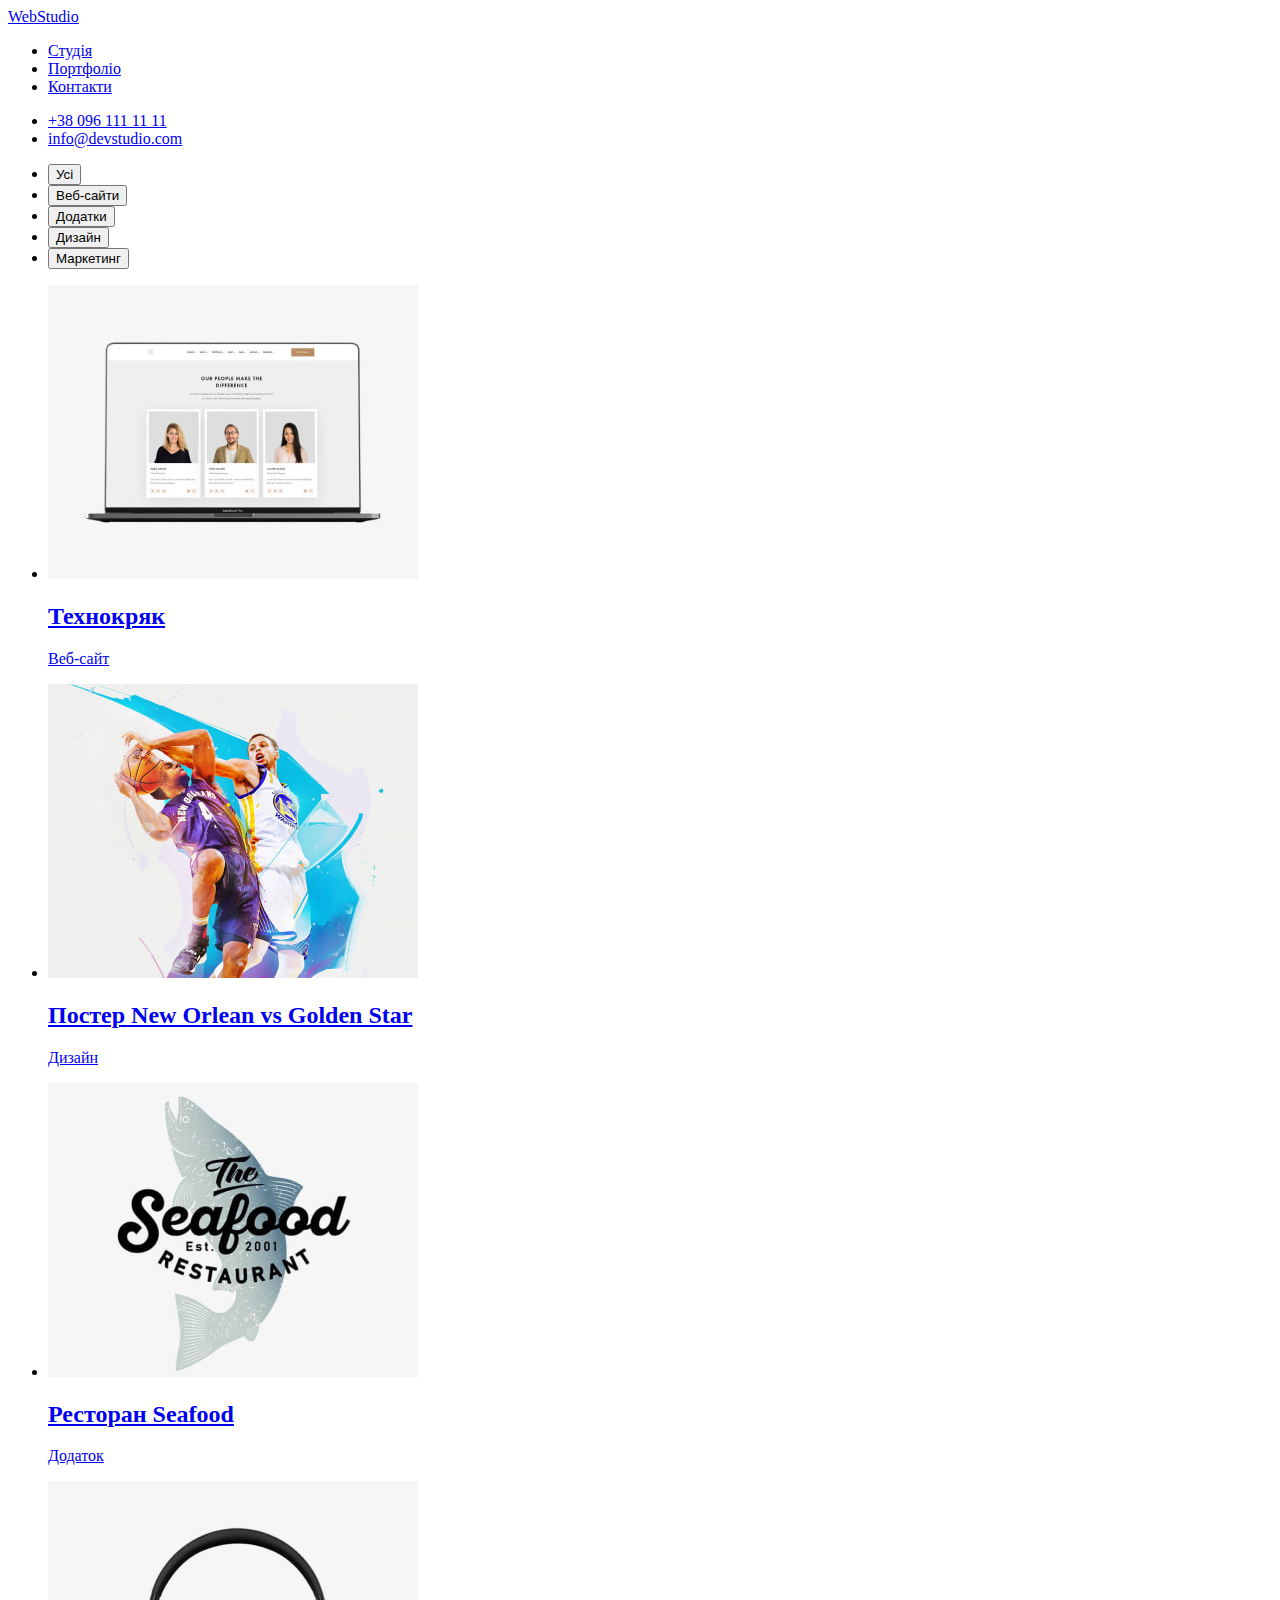
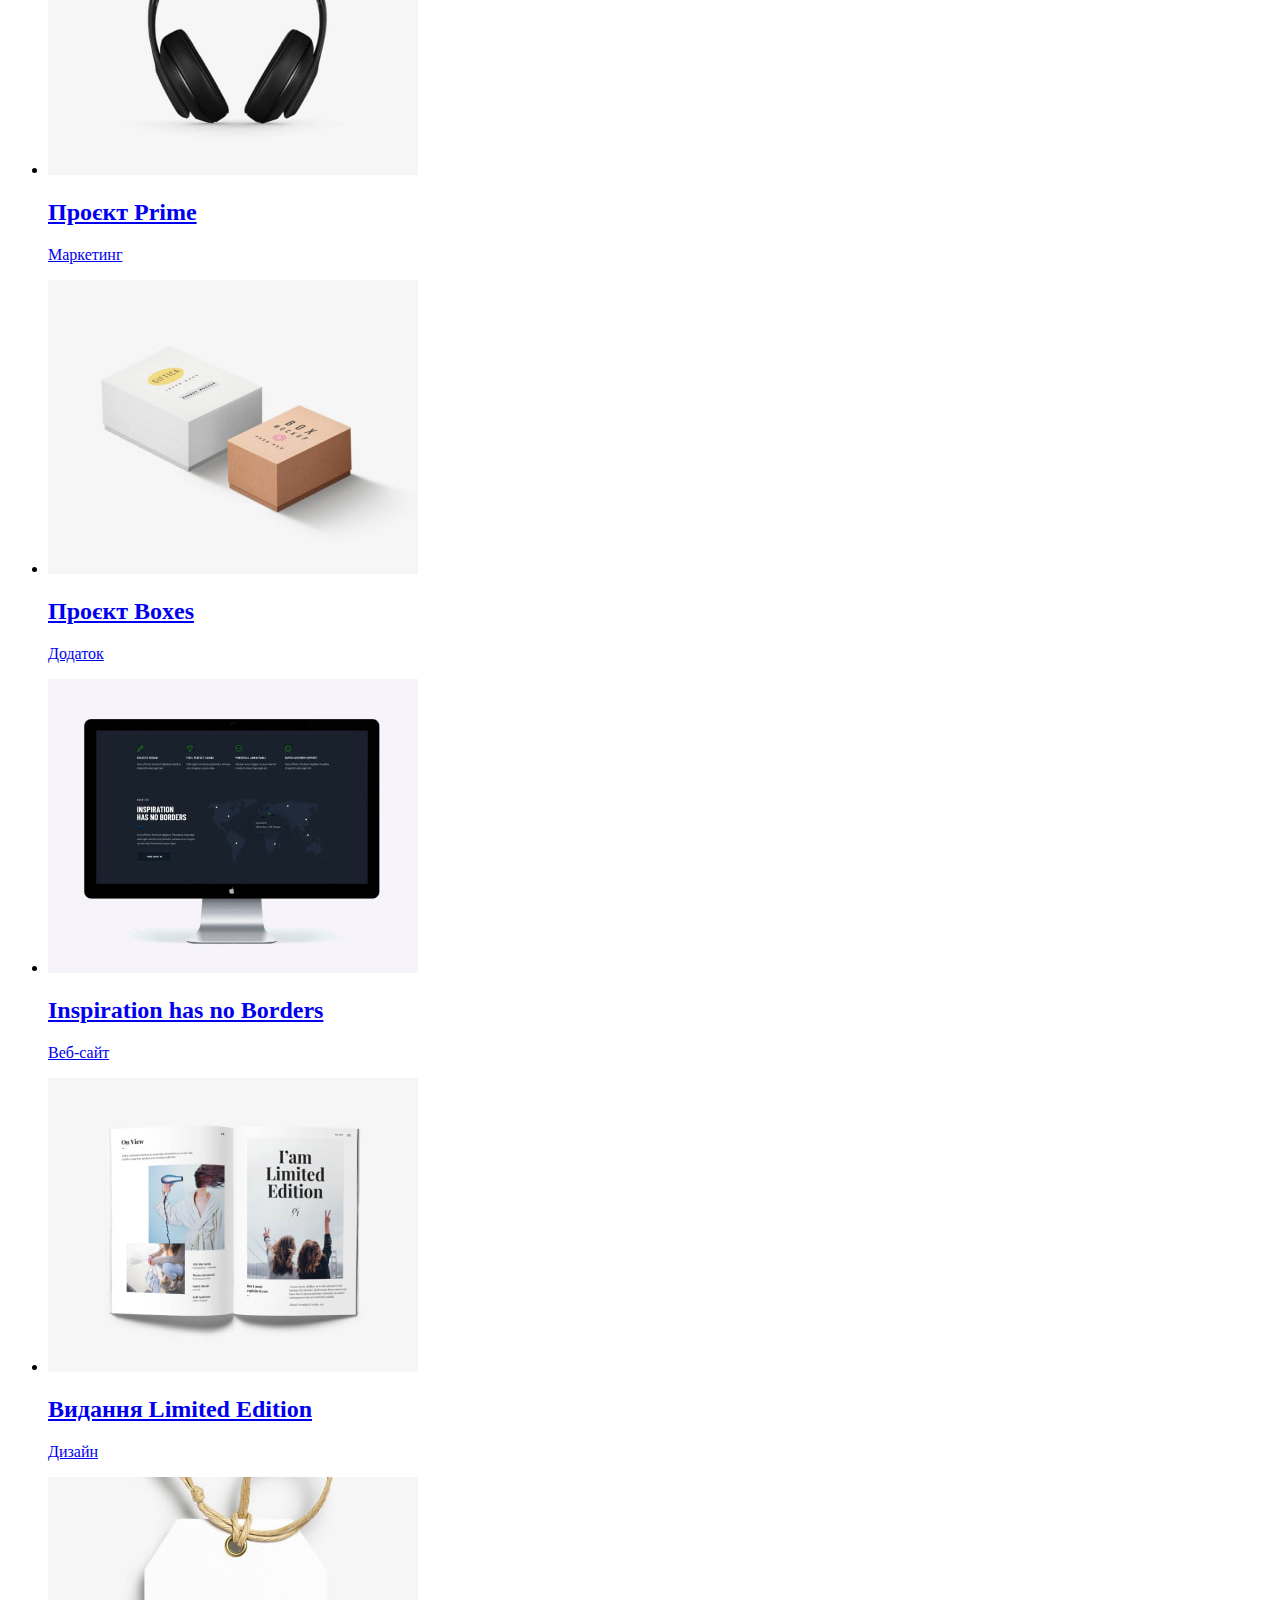
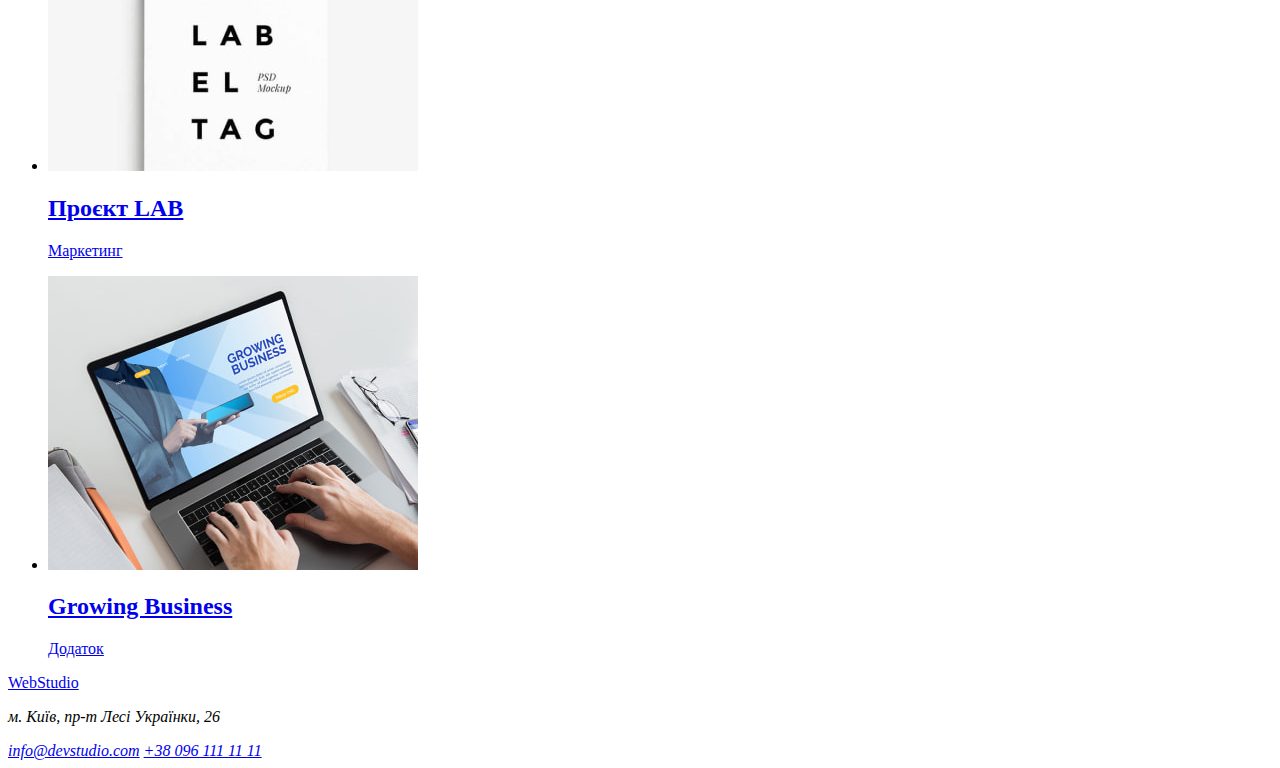
==== portfolio.html @ 76a66b95 "hw-02 update" ====
<!DOCTYPE html>
<html lang="uk">
  <head>
    <meta charset="UTF-8" />
    <meta name="viewport" content="width=device-width, initial-scale=1.0" />
    <title>portfolio</title>
  </head>
  <body>
    <header class="header">
      <a href="./index.html">WebStudio</a>
      <nav class="navigation">
        <ul class="list">
          <li class="item">
            <a class="link" href="./index.html">Студія</a>
          </li>
          <li class="item">
            <a class="link current" href="#">Портфоліо</a>
          </li>
          <li class="item">
            <a class="link" href="#">Контакти</a>
          </li>
        </ul>
      </nav>
      <ul class="list">
        <li class="item">
          <a href="tel:380961111111">+38 096 111 11 11</a>
        </li>
        <li class="item">
          <a href="mailto:info@devstudio.com">info@devstudio.com</a>
        </li>
      </ul>
    </header>
    <main>
      <section class="filters">
        <ul class="filters">
          <li class="filter-btn">
            <button type="button">Усі</button>
          </li>
          <li class="filter-btn">
            <button type="button">Веб-сайти</button>
          </li>
          <li class="filter-btn">
            <button type="button">Додатки</button>
          </li>
          <li class="filter-btn">
            <button type="button">Дизайн</button>
          </li>
          <li class="filter-btn">
            <button type="button">Маркетинг</button>
          </li>
        </ul>
      </section>
      <section class="project">
        <div class="project-gruop">
          <ul class="projects-gruop-list">
            <li class="project-gruop-item">
              <a href="#">
              <img
                src="./images/project-1.jpg"
                alt="project-1"
                width="370"
                height="294"
              />
              <h2 class="project-title">Технокряк</h2>
              <p class="project-descr">Веб-сайт</p>
            </a>
            </li>
            <li class="project-gruop-item">
              <a href="#">
              <img
                src="./images/project-2.jpg"
                alt="project-2"
                width="370"
                height="294"
              />
              <h2 class="project-title">Постер New Orlean vs Golden Star</h2>
              <p class="project-descr">Дизайн</p>
              </a>
            </li>
            <li class="project-gruop-item">
              <a href="#">
              <img
                src="./images/project-3.jpg"
                alt="project-3"
                width="370"
                height="294"
              />
              <h2 class="project-title">Ресторан Seafood</h2>
              <p class="project-descr">Додаток</p>
              </a>
            </li>
            <li class="project-gruop-item">
              <a href="#">
              <img
                src="./images/project-4.jpg"
                alt="project-4"
                width="370"
                height="294"
              />
              <h2 class="project-title">Проєкт Prime</h2>
              <p class="project-descr">Маркетинг</p>
              </a>
            </li>
            <li class="project-gruop-item">
              <a href="#">
              <img
                src="./images/project-5.jpg"
                alt="project-5"
                width="370"
                height="294"
              />
              <h2 class="project-title">Проєкт Boxes</h2>
              <p class="project-descr">Додаток</p>
              </a>
            </li>
            <li class="project-gruop-item">
              <a href="#">
              <img
                src="./images/project-6.jpg"
                alt="project-6"
                width="370"
                height="294"
              />
              <h2 class="project-title">Inspiration has no Borders</h2>
              <p class="project-descr">Веб-сайт</p>
              </a>
            </li>
            <li class="project-gruop-item">
              <a href="#">
              <img
                src="./images/project-7.jpg"
                alt="project-7"
                width="370"
                height="294"
              />
              <h2 class="project-title">Видання Limited Edition</h2>
              <p class="project-descr">Дизайн</p>
              </a>
            </li>
            <li class="project-gruop-item">
              <a href="#">
              <img
                src="./images/project-8.jpg"
                alt="project-8"
                width="370"
                height="294"
              />
              <h2 class="project-title">Проєкт LAB</h2>
              <p class="project-descr">Маркетинг</p>
            </a>
            </li>
            <li class="project-gruop-item">
              <a href="#">
              <img
                src="./images/project-9.jpg"
                alt="project-9"
                width="370"
                height="294"
              />
              <h2 class="project-title">Growing Business</h2>
              <p class="project-descr">Додаток</p>
            </a>
            </li>
          </ul>
        </div>
      </section>
    </main>
    <footer class="footer">
      <a href="./index.html">WebStudio</a>
      <address>
        <p>м. Київ, пр-т Лесі Українки, 26</p>
        <a href="mailto:info@devstudio.com">info@devstudio.com</a>
        <a href="tel:380961111111">+38 096 111 11 11</a>
      </address>
    </footer>
  </body>
</html>
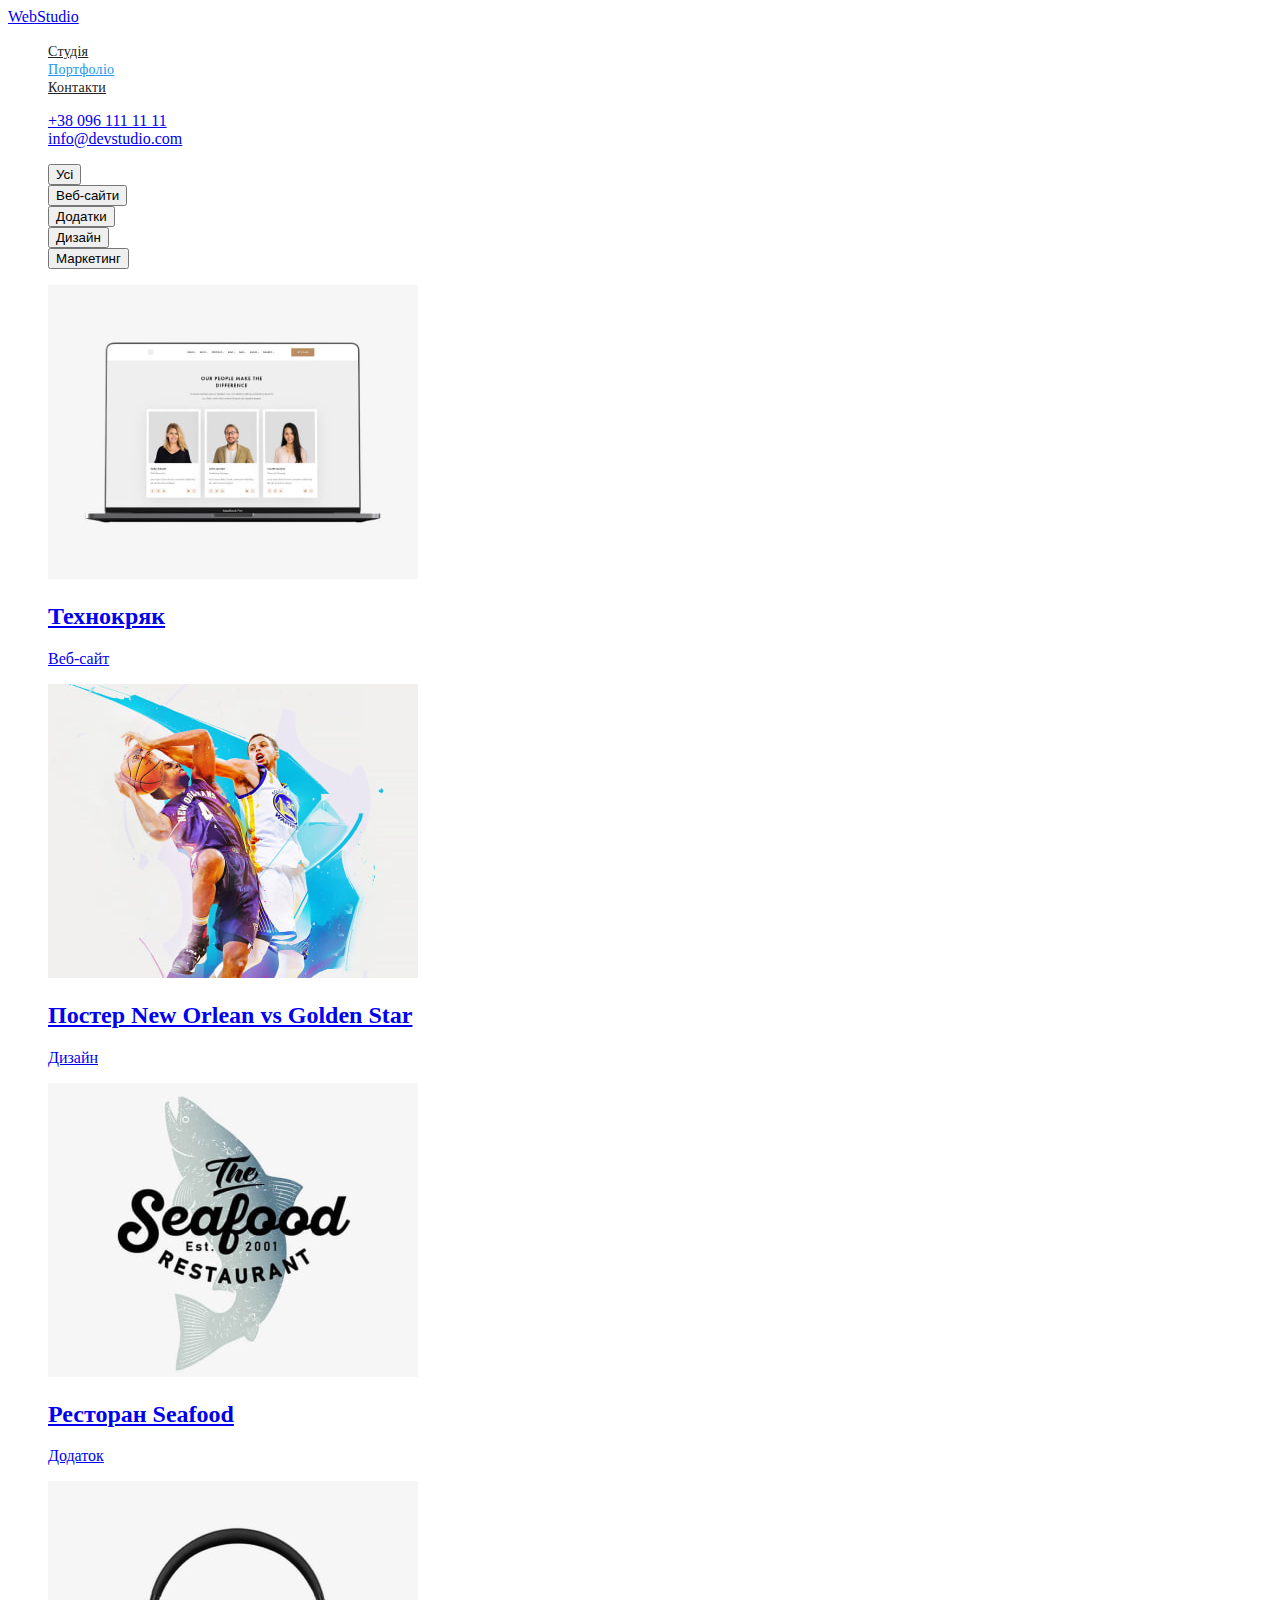
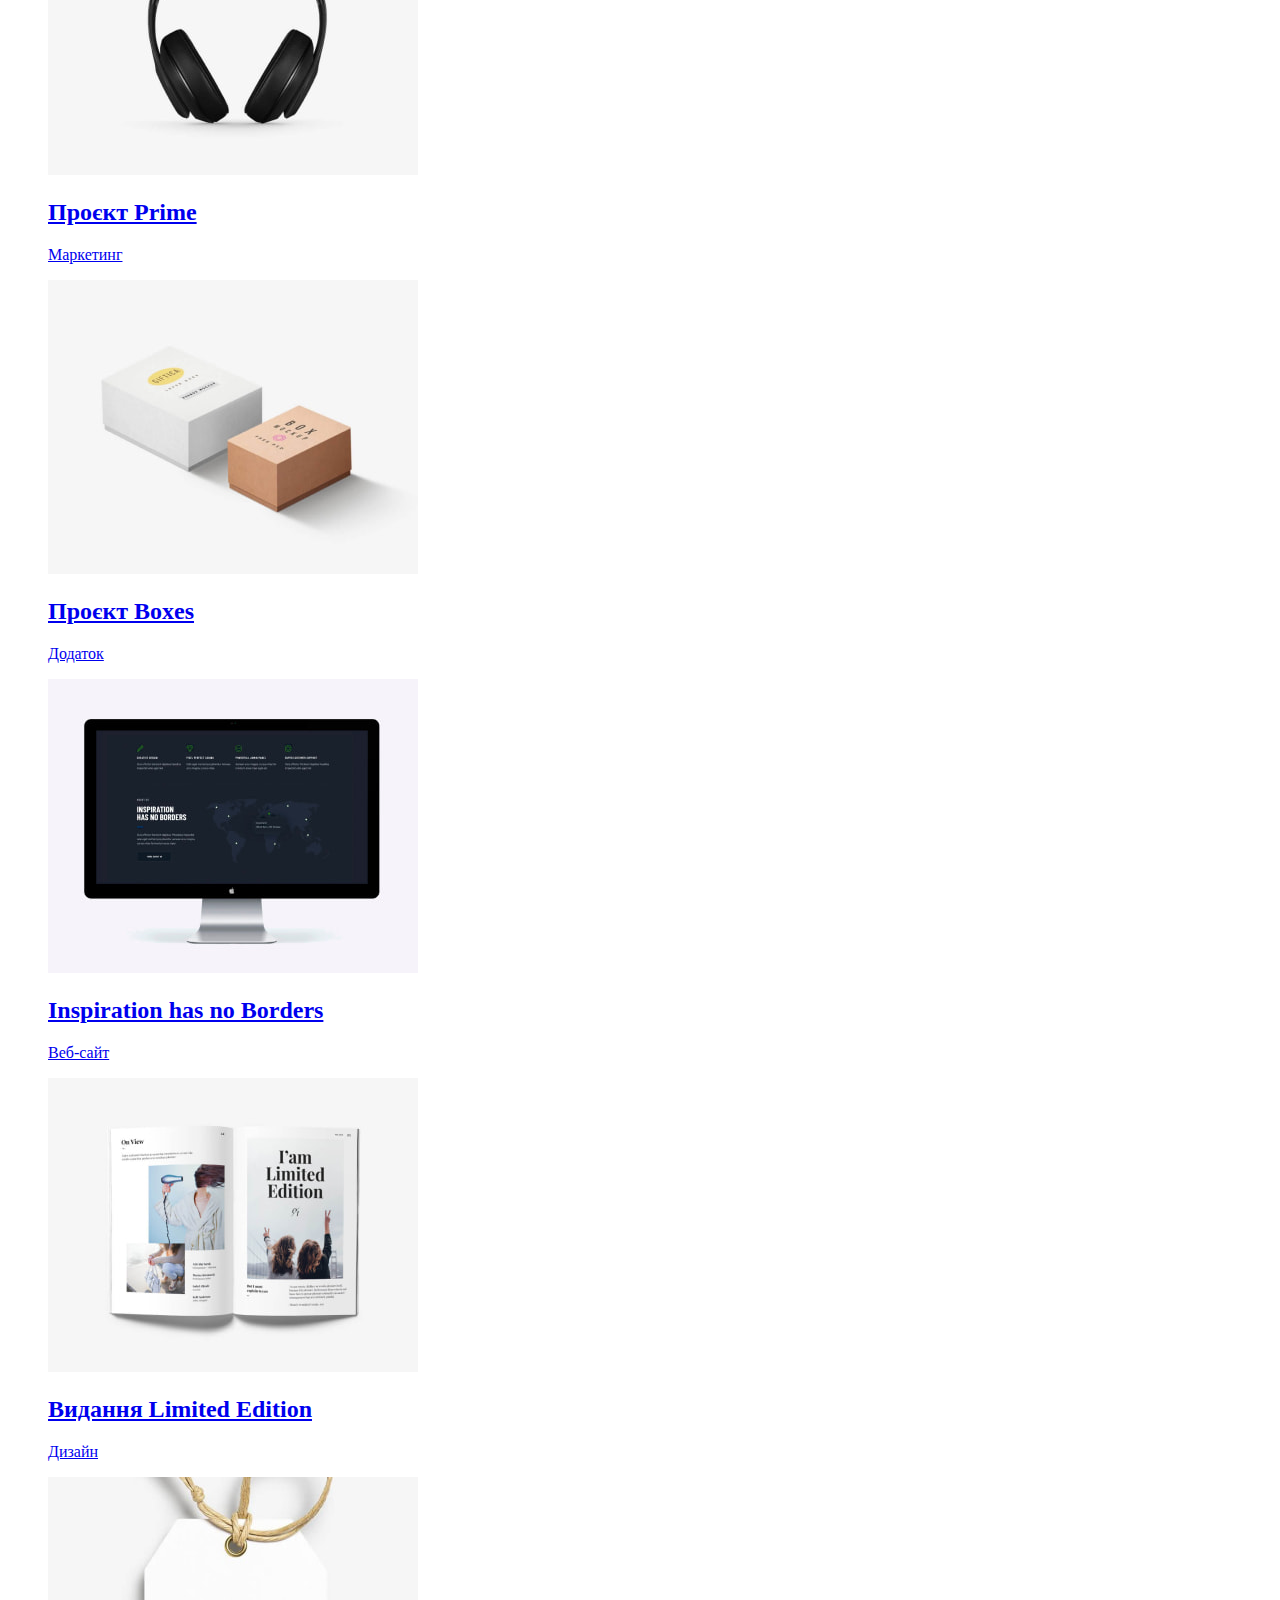
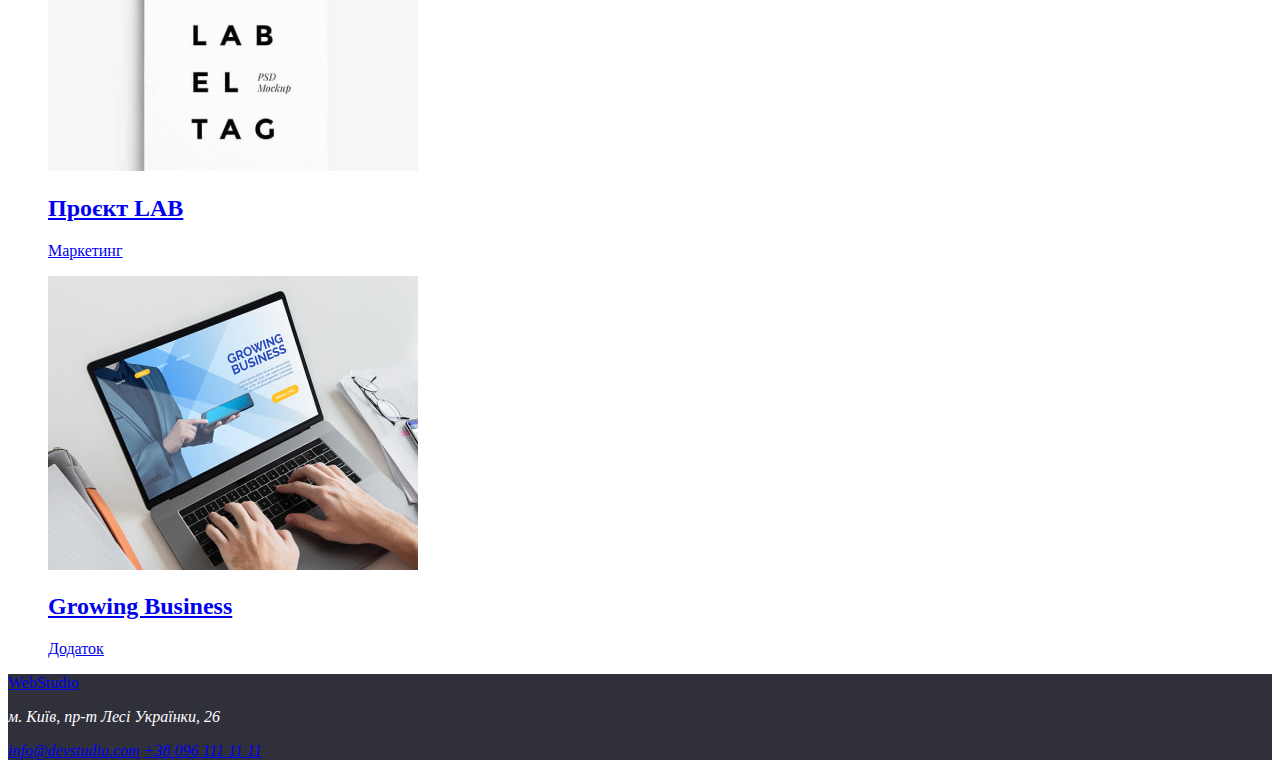
==== commit 6080cbd4: "hw-02 update" ====
--- a/portfolio.html
+++ b/portfolio.html
@@ -4,6 +4,11 @@
     <meta charset="UTF-8" />
     <meta name="viewport" content="width=device-width, initial-scale=1.0" />
     <title>portfolio</title>
+    <link
+      href="https://fonts.googleapis.com/css2?family=Raleway:wght@700&family=Roboto:wght@400;500;700;900&display=swap"
+      rel="stylesheet"
+    />
+    <link rel="stylesheet" href="./css/styles.css" />
   </head>
   <body>
     <header class="header">
--- a/css/styles.css
+++ b/css/styles.css
@@ -0,0 +1,158 @@
+/*основной цвет фона #FFFFFF;*/
+/*вторичный цвет фона #F5F4FA;*/
+/*основной цвет текста #212121;*/
+/*вторичный цвет текста #757575;*/
+/*белый #FFFFFF;*/
+/*акцент #2196F3;*/
+
+/* index.html */
+:root{
+--primary-background-color: #FFFFFF;
+--secondary-background-color: #F5F4FA;
+--primary-text-color: #212121;
+--secondary-text-color: #757575;
+--accent-color:  #2196F3;
+--white-color: #FFFFFF;
+}
+
+.body{
+background-color: var(--primary-background-color);
+color: var(--primary-text-color);
+font-family: Roboto, sans-serif;
+}
+
+ul {
+list-style: none;
+}
+
+.logo{
+color: var(--accent-color);
+font-family: "Raleway", sans-serif;
+font-weight: 700;
+font-size: 26px;
+letter-spacing: 0.03em;
+}
+
+/* class-navigation */
+.navigation .link {
+color: var(--primary-text-color);
+font-weight: 500;
+font-size: 14px;
+letter-spacing: 0.02em;
+}
+
+
+.navigation .link:hover, 
+.navigation .link:focus{
+ color: var(--accent-color);
+}
+
+.navigation .link.current {
+ color: var(--accent-color);
+    }
+
+.contact {
+color: var(--secondary-text-color);
+font-weight: 500;
+font-size: 14px;
+letter-spacing: 0.02em;
+}
+.contact:hover, 
+.contact:focus {
+color: var(--accent-color);
+}
+
+
+/* section-hero */
+.hero {
+background: #2F303A;
+}
+.hero-title {
+color: var(--white-color);
+font-weight: 900;
+font-size: 44px;
+line-height: 1.3;
+letter-spacing: 0.06em;
+text-transform: uppercase;
+text-align: center;
+}
+
+/* section-feature */
+.feature-title {
+font-weight: 700;
+font-size: 14px;
+letter-spacing: 0.03em;
+text-transform: uppercase;
+color: var(--primary-text-color);
+}
+.feature-title-descr {
+font-size: 14px;
+line-height: 1.7;
+letter-spacing: 0.03em;
+color: var(--secondary-text-color);
+}
+
+/* section-direction */
+.direction-title {
+font-weight: 700;
+font-size: 36px;
+letter-spacing: 0.03em;
+text-align: center;
+color: var(--primary-text-color);
+}
+
+/* section-team */
+.team {
+background-color: var(--secondary-background-color);
+}
+.team-title {
+font-weight: 700;
+font-size: 36px;
+letter-spacing: 0.03em;
+text-align: center;
+color: var(--primary-text-color);
+} 
+.team-item-title {
+font-weight: 500;
+font-size: 16px;
+letter-spacing: 0.03em;
+color: var(--primary-text-color);    
+}
+.team-item-position {
+font-size: 16px;
+letter-spacing: 0.03em;
+color: var(--secondary-text-color);
+}
+
+/* section-footer */
+.footer {
+background-color: #2F303A;
+}
+.footer .logo {
+color: var(--white-color);
+}
+.footer p{
+color: var(--white-color);
+}
+.footer .contact{
+color: rgba(255, 255, 255, 0.60);
+}
+.footer .contact:hover, 
+.footer .contact:focus {
+color: var(--accent-color);
+}
+
+/* button */
+.btn {
+color: var(--white-color);
+font-weight: 700;
+font-size: 16px;
+line-height: 1.8;
+letter-spacing: 0.06em;
+text-align: center;
+background-color: var(--accent-color);
+}
+
+/* portfolio.html */
+
+
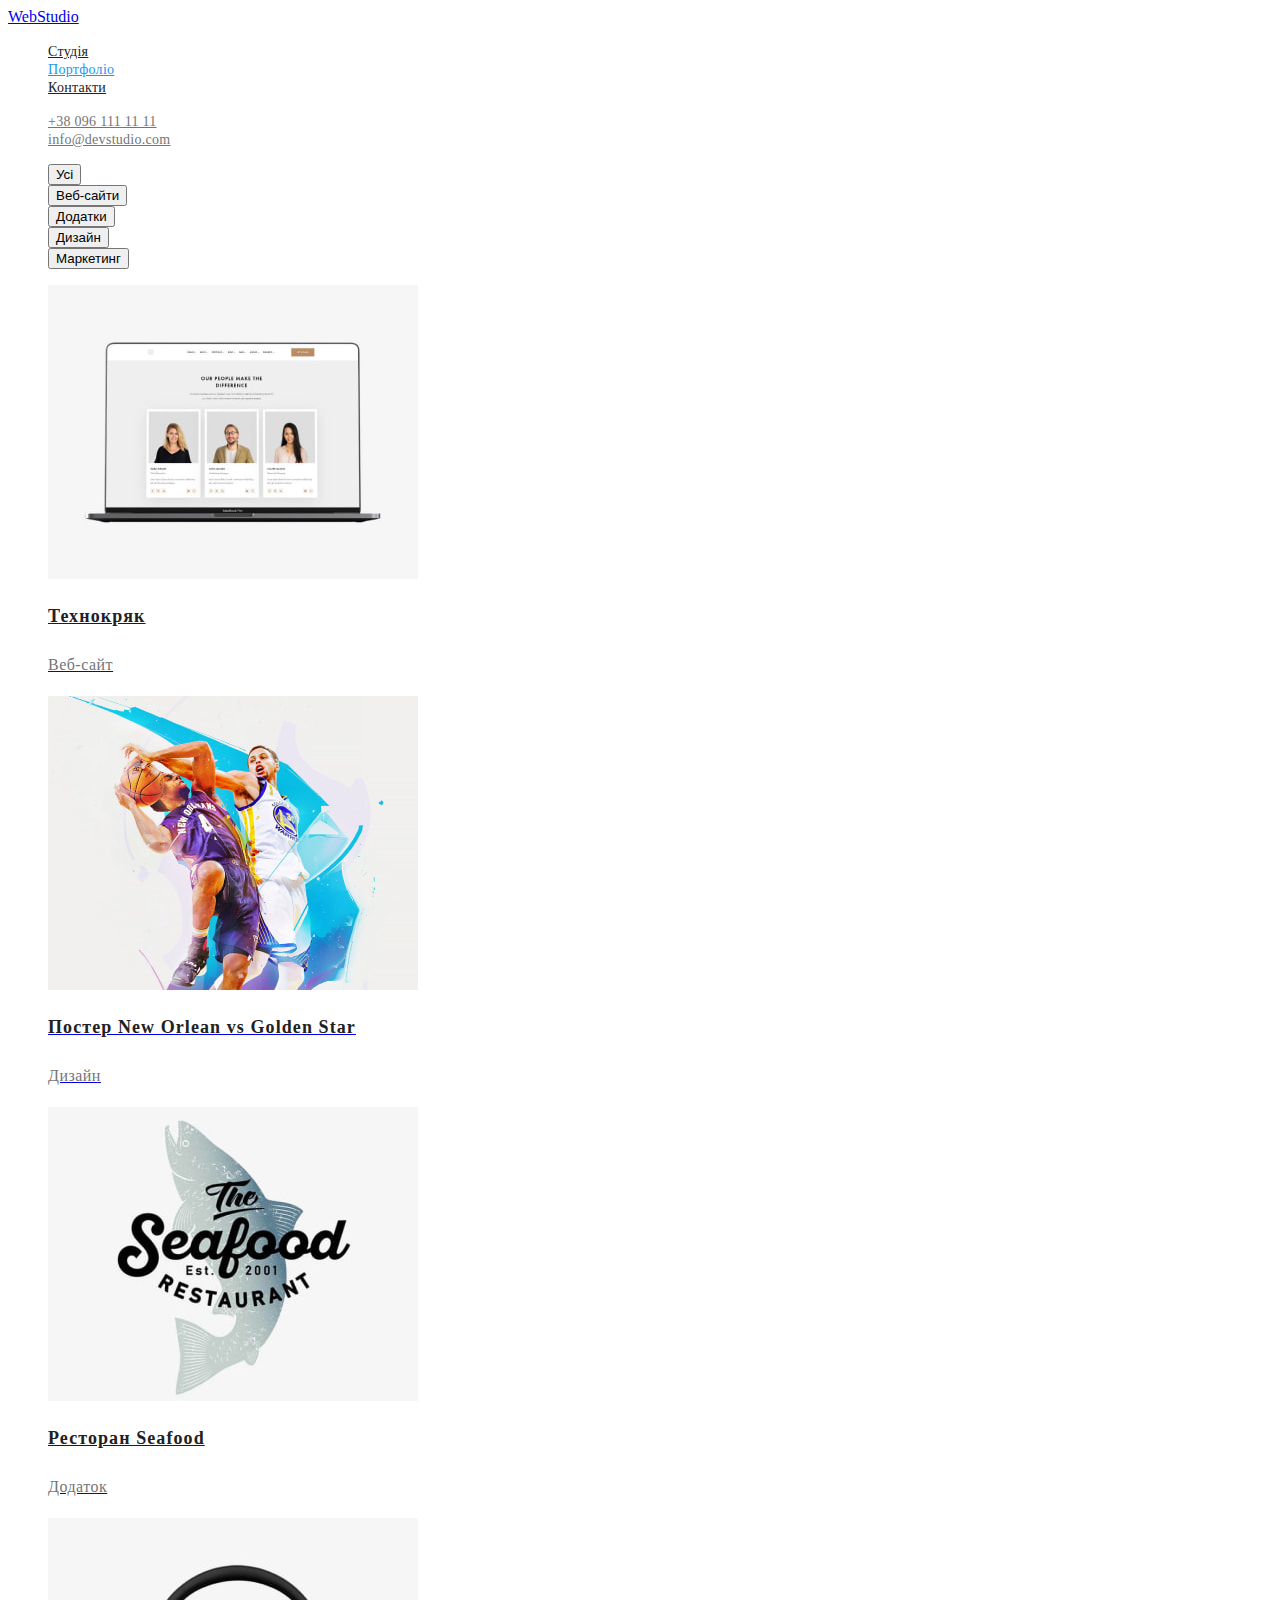
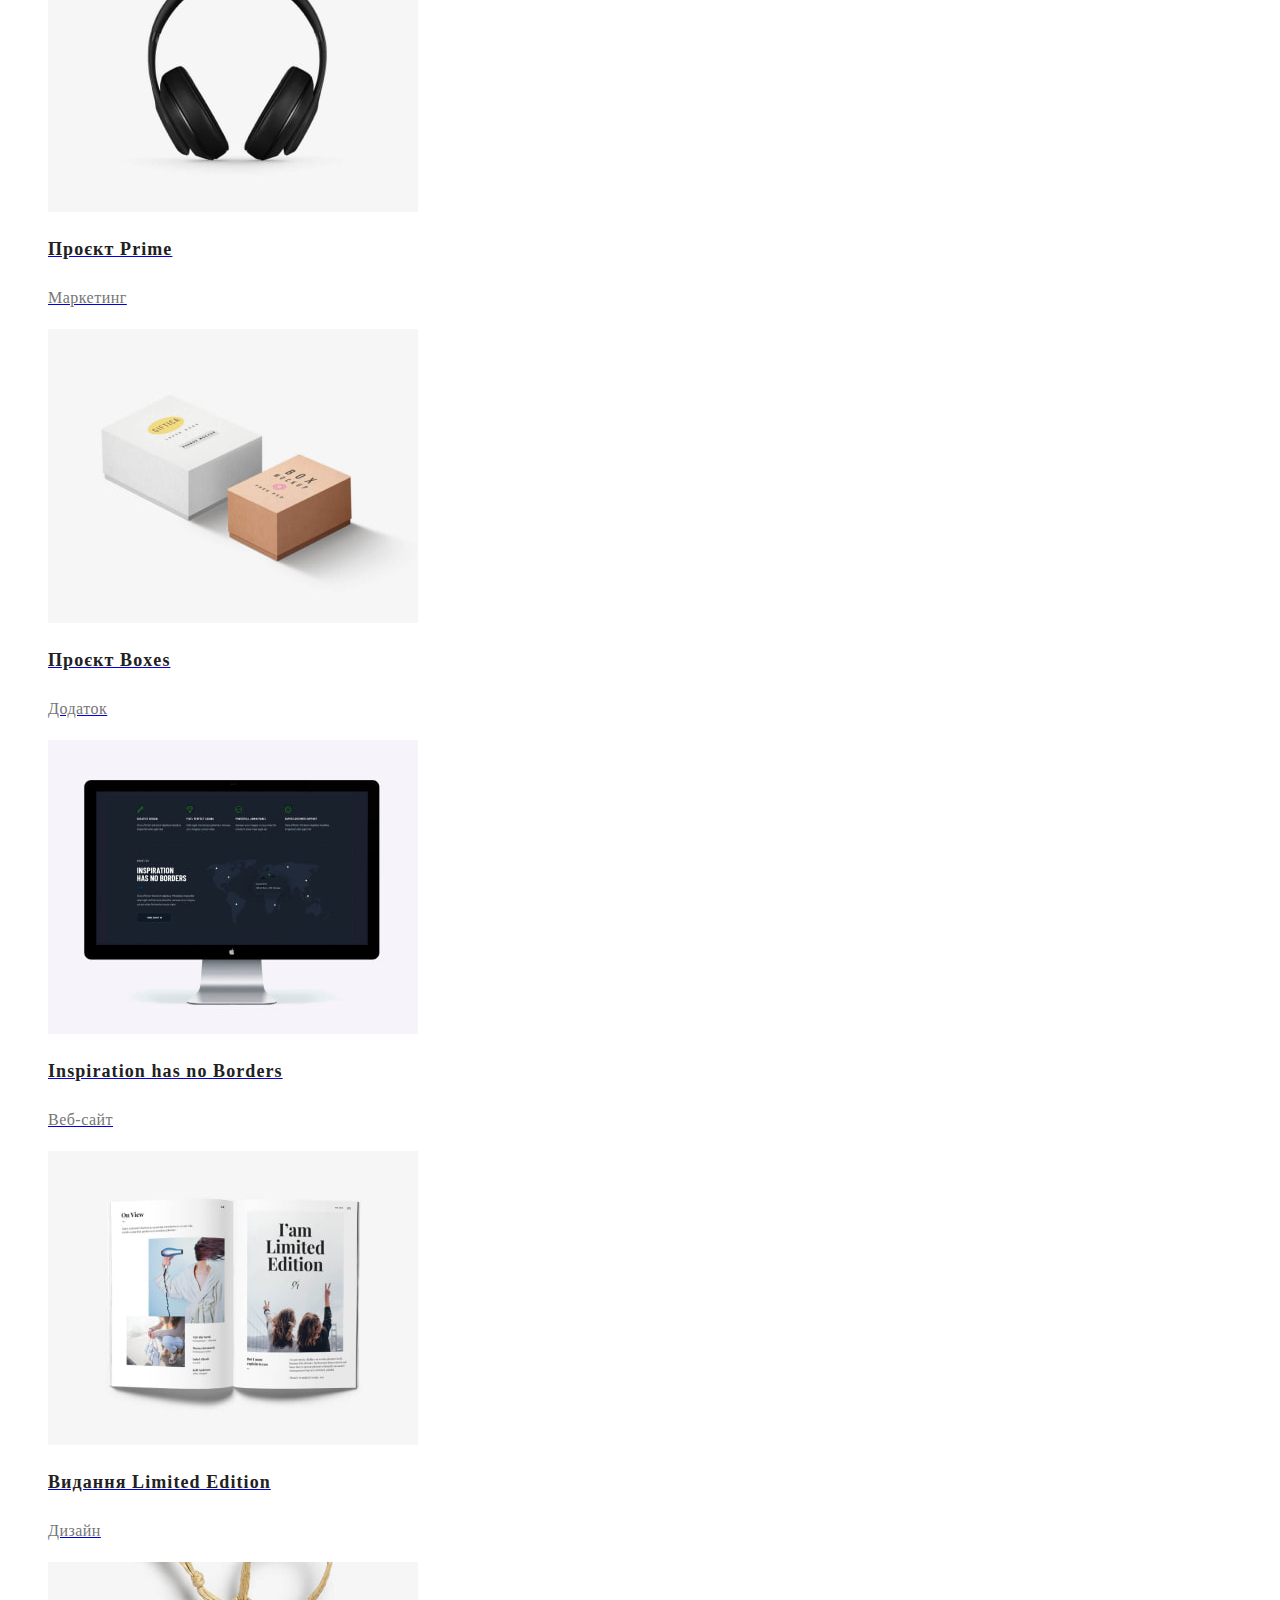
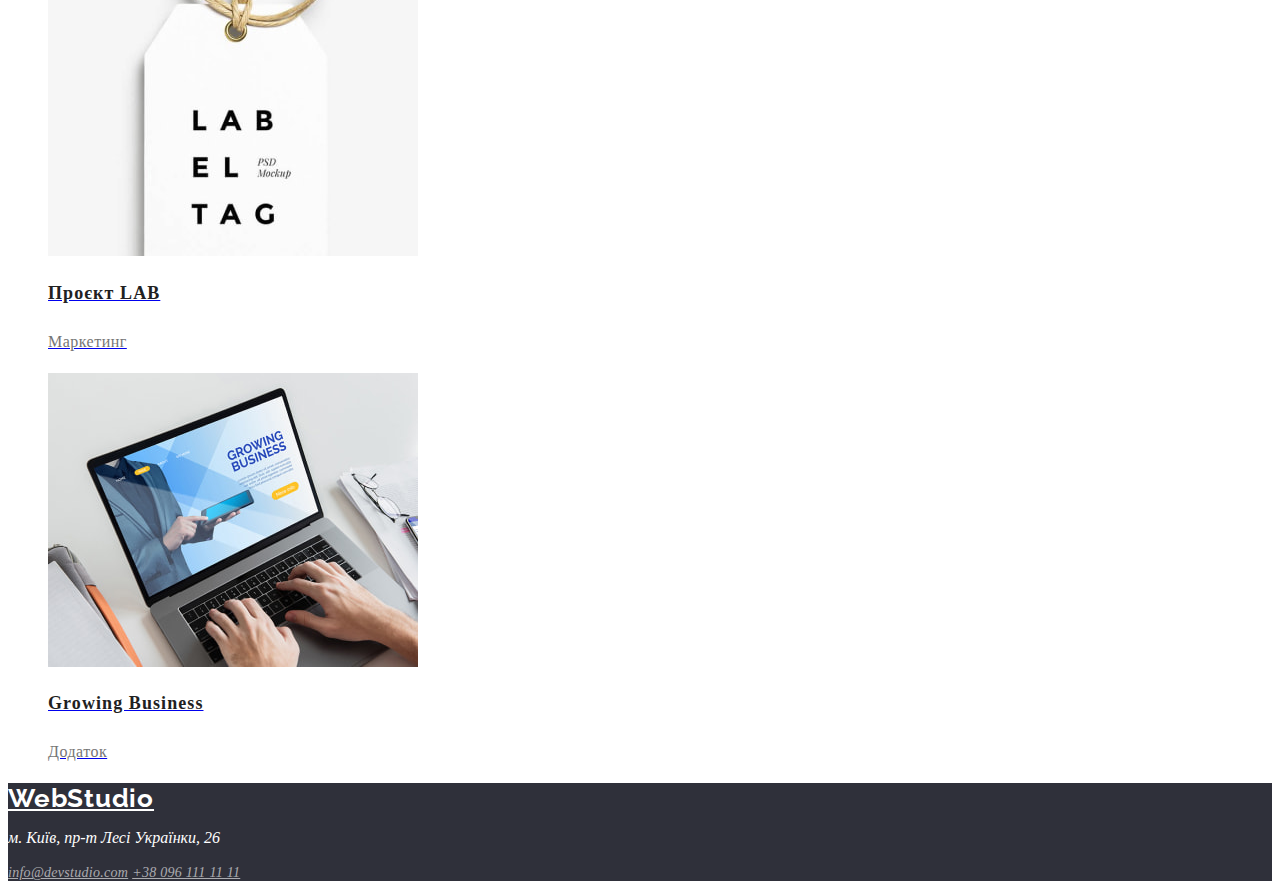
==== commit 15349f5b: "hw-02 update" ====
--- a/portfolio.html
+++ b/portfolio.html
@@ -12,14 +12,14 @@
   </head>
   <body>
     <header class="header">
-      <a href="./index.html">WebStudio</a>
+      <a href="./index.html" class="iogo">WebStudio</a>
       <nav class="navigation">
         <ul class="list">
           <li class="item">
             <a class="link" href="./index.html">Студія</a>
           </li>
           <li class="item">
-            <a class="link current" href="#">Портфоліо</a>
+            <a class="link current" href="./portfolio.html">Портфоліо</a>
           </li>
           <li class="item">
             <a class="link" href="#">Контакти</a>
@@ -28,10 +28,10 @@
       </nav>
       <ul class="list">
         <li class="item">
-          <a href="tel:380961111111">+38 096 111 11 11</a>
+          <a href="tel:380961111111" class="contact">+38 096 111 11 11</a>
         </li>
         <li class="item">
-          <a href="mailto:info@devstudio.com">info@devstudio.com</a>
+          <a href="mailto:info@devstudio.com" class="contact">info@devstudio.com</a>
         </li>
       </ul>
     </header>
@@ -39,7 +39,7 @@
       <section class="filters">
         <ul class="filters">
           <li class="filter-btn">
-            <button type="button">Усі</button>
+            <button type="button" class="">Усі</button>
           </li>
           <li class="filter-btn">
             <button type="button">Веб-сайти</button>
@@ -171,11 +171,11 @@
       </section>
     </main>
     <footer class="footer">
-      <a href="./index.html">WebStudio</a>
+      <a href="./index.html" class="logo">WebStudio</a>
       <address>
         <p>м. Київ, пр-т Лесі Українки, 26</p>
-        <a href="mailto:info@devstudio.com">info@devstudio.com</a>
-        <a href="tel:380961111111">+38 096 111 11 11</a>
+        <a href="mailto:info@devstudio.com" class="contact">info@devstudio.com</a>
+        <a href="tel:380961111111" class="contact">+38 096 111 11 11</a>
       </address>
     </footer>
   </body>
--- a/css/styles.css
+++ b/css/styles.css
@@ -9,8 +9,10 @@
 :root{
 --primary-background-color: #FFFFFF;
 --secondary-background-color: #F5F4FA;
+--hero-background-color: #2F303A;
 --primary-text-color: #212121;
 --secondary-text-color: #757575;
+--footer-contact-color: rgba(255, 255, 255, 0.60); 
 --accent-color:  #2196F3;
 --white-color: #FFFFFF;
 }
@@ -65,7 +67,7 @@
 
 /* section-hero */
 .hero {
-background: #2F303A;
+background: var(--hero-background-color)
 }
 .hero-title {
 color: var(--white-color);
@@ -126,7 +128,7 @@
 
 /* section-footer */
 .footer {
-background-color: #2F303A;
+background-color: var(--hero-background-color)
 }
 .footer .logo {
 color: var(--white-color);
@@ -135,7 +137,7 @@
 color: var(--white-color);
 }
 .footer .contact{
-color: rgba(255, 255, 255, 0.60);
+color: var(--footer-contact-color)
 }
 .footer .contact:hover, 
 .footer .contact:focus {
@@ -155,4 +157,88 @@
 
 /* portfolio.html */
 
-
+.body{
+background-color: var(--primary-background-color);
+color: var(--primary-text-color);
+font-family: Roboto, sans-serif;
+}
+    
+ul {
+list-style: none;
+}
+    
+.logo{
+color: var(--accent-color);
+font-family: "Raleway", sans-serif;
+font-weight: 700;
+font-size: 26px;
+letter-spacing: 0.03em;
+}
+    
+/* class-navigation */
+.navigation .link {
+color: var(--primary-text-color);
+font-weight: 500;
+font-size: 14px;
+letter-spacing: 0.02em;
+}
+        
+.navigation .link:hover, 
+.navigation .link:focus{
+color: var(--accent-color);
+}
+    
+.navigation .link.current {
+color: var(--accent-color);
+}
+    
+.contact {
+    color: var(--secondary-text-color);
+    font-weight: 500;
+    font-size: 14px;
+    letter-spacing: 0.02em;
+}
+.contact:hover, 
+.contact:focus {
+    color: var(--accent-color);
+}
+
+/* section-filters */
+.filters .filter-btn {
+
+}
+
+/* section-project */
+.project-title {
+    font-weight: 700;
+    font-size: 18px;
+    line-height: 2;
+    letter-spacing: 0.06em;
+    color: var(--primary-text-color);    
+}
+.project-descr {
+    font-size: 16px;
+    line-height: 1.875;
+    letter-spacing: 0.03em;
+    color: var(--secondary-text-color);
+}
+
+
+/* section-footer */
+
+.footer {
+    background-color: var(--hero-background-color)
+}
+.footer .logo {
+    color: var(--white-color);
+}
+.footer p{
+    color: var(--white-color);
+}
+.footer .contact{
+    color: var(--footer-contact-color)
+}
+.footer .contact:hover, 
+.footer .contact:focus {
+    color: var(--accent-color);
+}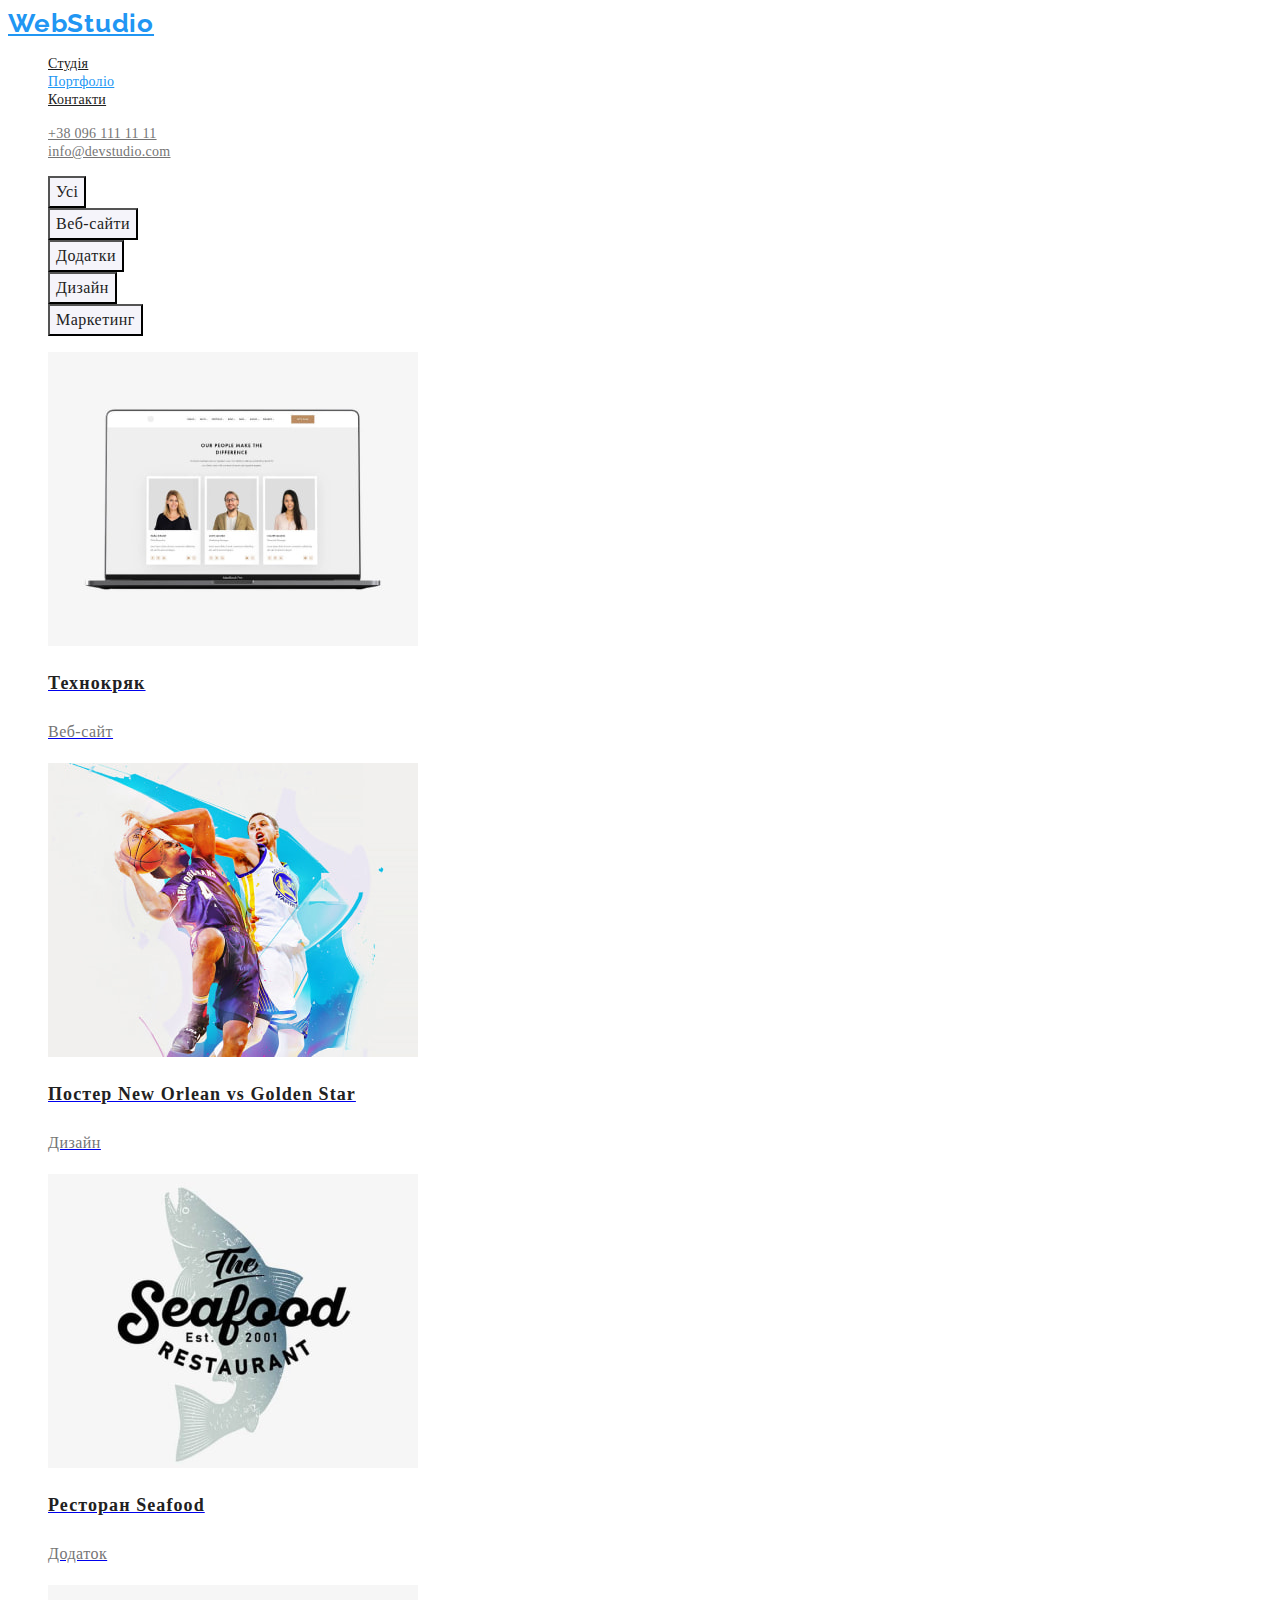
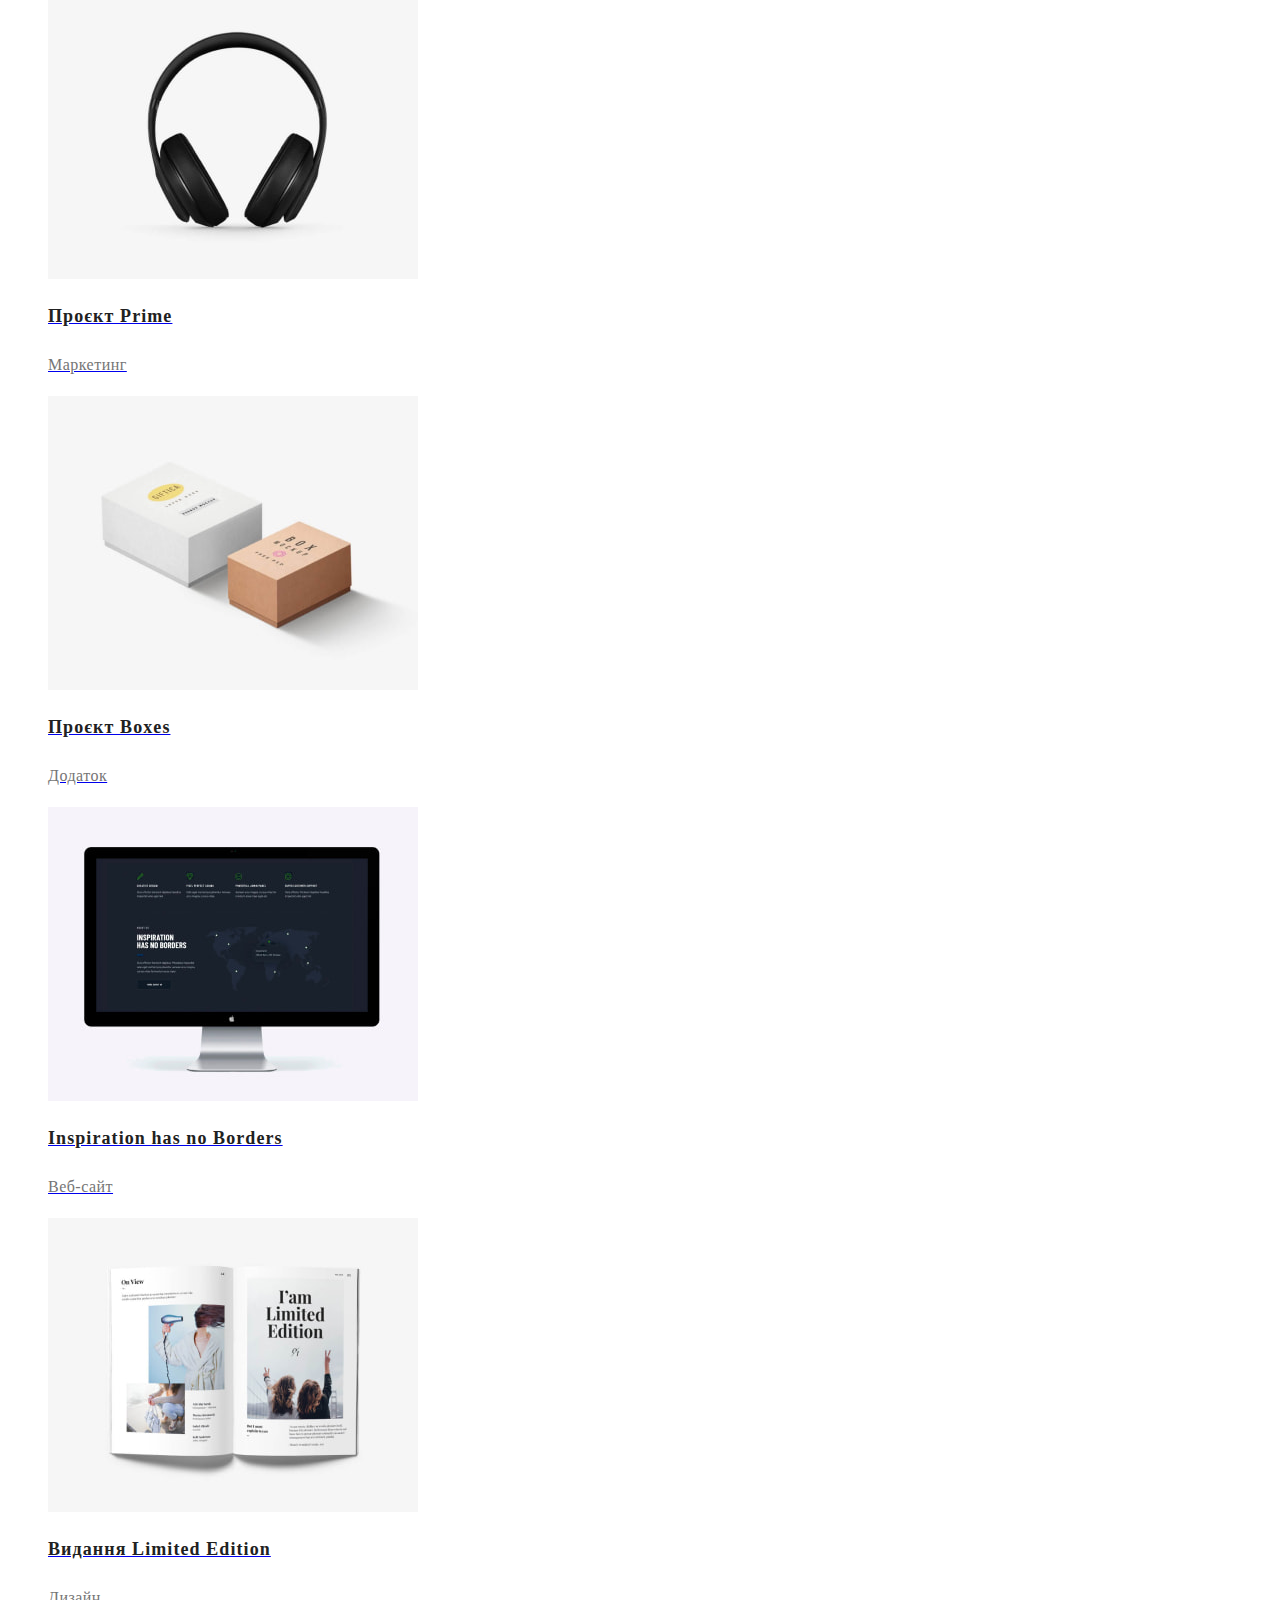
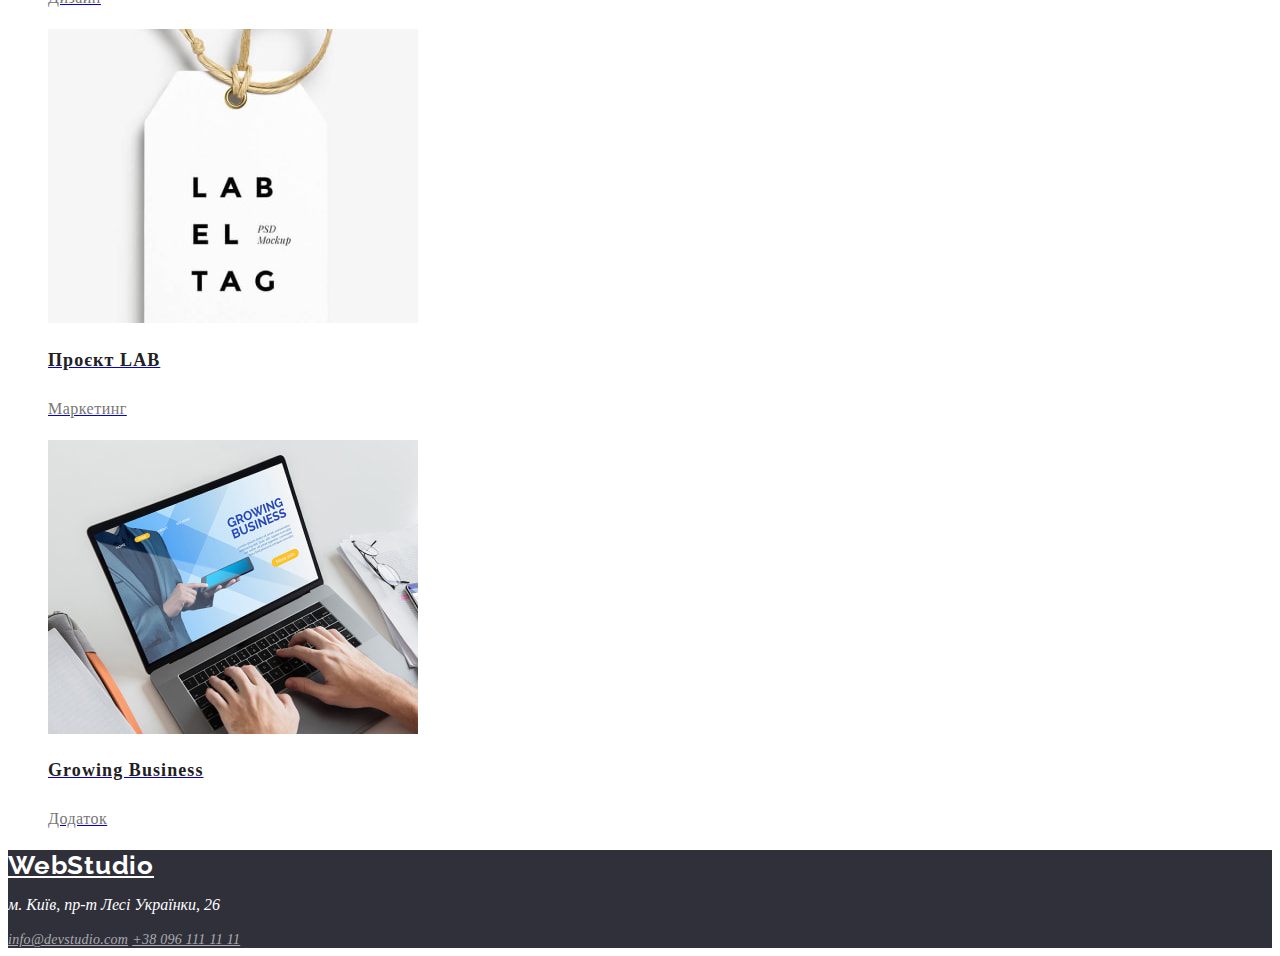
==== commit 66bd377e: "hw-02 update" ====
--- a/portfolio.html
+++ b/portfolio.html
@@ -12,7 +12,7 @@
   </head>
   <body>
     <header class="header">
-      <a href="./index.html" class="iogo">WebStudio</a>
+      <a href="./index.html" class="logo">WebStudio</a>
       <nav class="navigation">
         <ul class="list">
           <li class="item">
@@ -39,19 +39,19 @@
       <section class="filters">
         <ul class="filters">
           <li class="filter-btn">
-            <button type="button" class="">Усі</button>
+            <button type="button" class="btn">Усі</button>
           </li>
           <li class="filter-btn">
-            <button type="button">Веб-сайти</button>
+            <button type="button" class="btn">Веб-сайти</button>
           </li>
           <li class="filter-btn">
-            <button type="button">Додатки</button>
+            <button type="button" class="btn">Додатки</button>
           </li>
           <li class="filter-btn">
-            <button type="button">Дизайн</button>
+            <button type="button" class="btn">Дизайн</button>
           </li>
           <li class="filter-btn">
-            <button type="button">Маркетинг</button>
+            <button type="button" class="btn">Маркетинг</button>
           </li>
         </ul>
       </section>
--- a/css/styles.css
+++ b/css/styles.css
@@ -7,189 +7,190 @@
 
 /* index.html */
 :root{
---primary-background-color: #FFFFFF;
---secondary-background-color: #F5F4FA;
---hero-background-color: #2F303A;
---primary-text-color: #212121;
---secondary-text-color: #757575;
---footer-contact-color: rgba(255, 255, 255, 0.60); 
---accent-color:  #2196F3;
---white-color: #FFFFFF;
+    --primary-background-color: #FFFFFF;
+    --secondary-background-color: #F5F4FA;
+    --hero-background-color: #2F303A;
+    --primary-text-color: #212121;
+    --secondary-text-color: #757575;
+    --footer-contact-color: rgba(255, 255, 255, 0.60); 
+    --accent-color:  #2196F3;
+    --white-color: #FFFFFF;
 }
 
 .body{
-background-color: var(--primary-background-color);
-color: var(--primary-text-color);
-font-family: Roboto, sans-serif;
+    background-color: var(--primary-background-color);
+    color: var(--primary-text-color);
+    font-family: Roboto, sans-serif;
 }
 
 ul {
-list-style: none;
-}
-
-.logo{
-color: var(--accent-color);
-font-family: "Raleway", sans-serif;
-font-weight: 700;
-font-size: 26px;
-letter-spacing: 0.03em;
+    list-style: none;
+}
+
+.logo {
+    color: var(--accent-color);
+    font-family: "Raleway", sans-serif;
+    font-weight: 700;
+    font-size: 26px;
+    letter-spacing: 0.03em;
 }
 
 /* class-navigation */
 .navigation .link {
-color: var(--primary-text-color);
-font-weight: 500;
-font-size: 14px;
-letter-spacing: 0.02em;
+    color: var(--primary-text-color);
+    font-weight: 500;
+    font-size: 14px;
+    letter-spacing: 0.02em;
 }
 
 
 .navigation .link:hover, 
 .navigation .link:focus{
- color: var(--accent-color);
+    color: var(--accent-color);
 }
 
 .navigation .link.current {
- color: var(--accent-color);
+    color: var(--accent-color);
     }
 
 .contact {
-color: var(--secondary-text-color);
-font-weight: 500;
-font-size: 14px;
-letter-spacing: 0.02em;
+    color: var(--secondary-text-color);
+    font-weight: 500;
+    font-size: 14px;
+    letter-spacing: 0.02em;
 }
 .contact:hover, 
 .contact:focus {
-color: var(--accent-color);
+    color: var(--accent-color);
 }
 
 
 /* section-hero */
 .hero {
-background: var(--hero-background-color)
+    background: var(--hero-background-color);
 }
 .hero-title {
-color: var(--white-color);
-font-weight: 900;
-font-size: 44px;
-line-height: 1.3;
-letter-spacing: 0.06em;
-text-transform: uppercase;
-text-align: center;
+    color: var(--white-color);
+    font-weight: 900;
+    font-size: 44px;
+    line-height: 1.3;
+    letter-spacing: 0.06em;
+    text-transform: uppercase;
+    text-align: center;
 }
 
 /* section-feature */
 .feature-title {
-font-weight: 700;
-font-size: 14px;
-letter-spacing: 0.03em;
-text-transform: uppercase;
-color: var(--primary-text-color);
+    font-weight: 700;
+    font-size: 14px;
+    letter-spacing: 0.03em;
+    text-transform: uppercase;
+    color: var(--primary-text-color);
 }
 .feature-title-descr {
-font-size: 14px;
-line-height: 1.7;
-letter-spacing: 0.03em;
-color: var(--secondary-text-color);
+    font-size: 14px;
+    line-height: 1.7;
+    letter-spacing: 0.03em;
+    color: var(--secondary-text-color);
 }
 
 /* section-direction */
 .direction-title {
-font-weight: 700;
-font-size: 36px;
-letter-spacing: 0.03em;
-text-align: center;
-color: var(--primary-text-color);
+    font-weight: 700;
+    font-size: 36px;
+    letter-spacing: 0.03em;
+    text-align: center;
+    color: var(--primary-text-color);
 }
 
 /* section-team */
 .team {
-background-color: var(--secondary-background-color);
+    background-color: var(--secondary-background-color);
 }
 .team-title {
-font-weight: 700;
-font-size: 36px;
-letter-spacing: 0.03em;
-text-align: center;
-color: var(--primary-text-color);
+    font-weight: 700;
+    font-size: 36px;
+    letter-spacing: 0.03em;
+    text-align: center;
+    color: var(--primary-text-color);
 } 
 .team-item-title {
-font-weight: 500;
-font-size: 16px;
-letter-spacing: 0.03em;
-color: var(--primary-text-color);    
+    font-weight: 500;
+    font-size: 16px;
+    letter-spacing: 0.03em;
+    color: var(--primary-text-color);    
 }
 .team-item-position {
-font-size: 16px;
-letter-spacing: 0.03em;
-color: var(--secondary-text-color);
+    font-size: 16px;
+    letter-spacing: 0.03em;
+    color: var(--secondary-text-color);
 }
 
 /* section-footer */
 .footer {
-background-color: var(--hero-background-color)
+    background-color: var(--hero-background-color);
 }
 .footer .logo {
-color: var(--white-color);
+    color: var(--white-color);
 }
 .footer p{
-color: var(--white-color);
+    color: var(--white-color);
 }
 .footer .contact{
-color: var(--footer-contact-color)
+    color: var(--footer-contact-color);
 }
 .footer .contact:hover, 
 .footer .contact:focus {
-color: var(--accent-color);
+    color: var(--accent-color);
 }
 
 /* button */
-.btn {
-color: var(--white-color);
-font-weight: 700;
-font-size: 16px;
-line-height: 1.8;
-letter-spacing: 0.06em;
-text-align: center;
-background-color: var(--accent-color);
+.hero-btn {
+    font-family: inherit;
+    color: var(--white-color);
+    font-weight: 700;
+    font-size: 16px;
+    line-height: 1.8;
+    letter-spacing: 0.06em;
+    text-align: center;
+    background-color: var(--accent-color);
 }
 
 /* portfolio.html */
 
 .body{
-background-color: var(--primary-background-color);
-color: var(--primary-text-color);
-font-family: Roboto, sans-serif;
+    background-color: var(--primary-background-color);
+    color: var(--primary-text-color);
+    font-family: Roboto, sans-serif;
 }
     
 ul {
-list-style: none;
-}
-    
-.logo{
-color: var(--accent-color);
-font-family: "Raleway", sans-serif;
-font-weight: 700;
-font-size: 26px;
-letter-spacing: 0.03em;
-}
-    
+    list-style: none;
+}
+
+.logo {
+    color: var(--accent-color);
+    font-family: "Raleway", sans-serif;
+    font-weight: 700;
+    font-size: 26px;
+    letter-spacing: 0.03em;
+    }
+
 /* class-navigation */
 .navigation .link {
-color: var(--primary-text-color);
-font-weight: 500;
-font-size: 14px;
-letter-spacing: 0.02em;
+    color: var(--primary-text-color);
+    font-weight: 500;
+    font-size: 14px;
+    letter-spacing: 0.02em;
 }
         
 .navigation .link:hover, 
 .navigation .link:focus{
-color: var(--accent-color);
+    color: var(--accent-color);
 }
     
 .navigation .link.current {
-color: var(--accent-color);
+    color: var(--accent-color);
 }
     
 .contact {
@@ -204,8 +205,20 @@
 }
 
 /* section-filters */
-.filters .filter-btn {
-
+.btn {
+    font-family: inherit;
+    font-weight: 500;
+    font-size: 16px;
+    line-height: 1.625;
+    letter-spacing: 0.03em;
+    text-align: center;
+    color: var(--primary-text-color);
+    background-color: var(--secondary-background-color);
+}
+.btn:hover,
+.btn:focus {
+    background-color: var(--accent-color);
+    color: var(--white-color);
 }
 
 /* section-project */
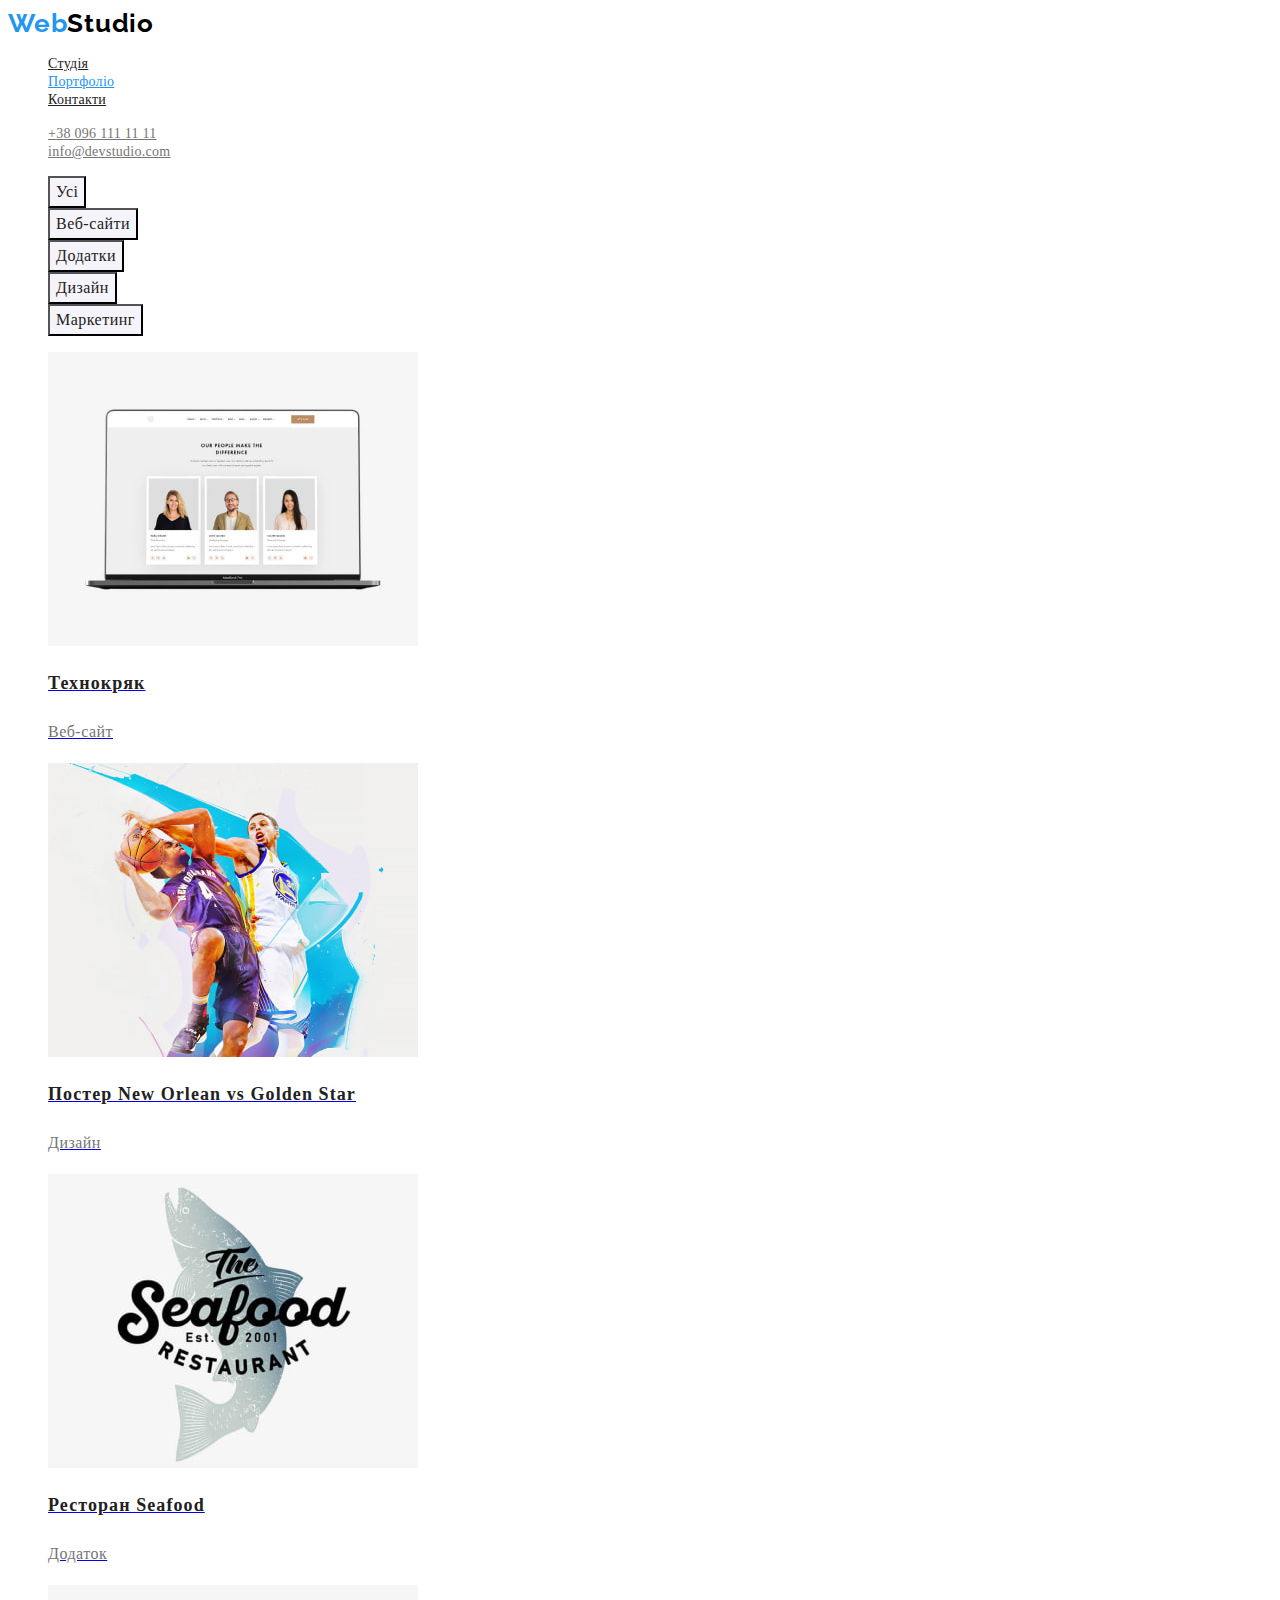
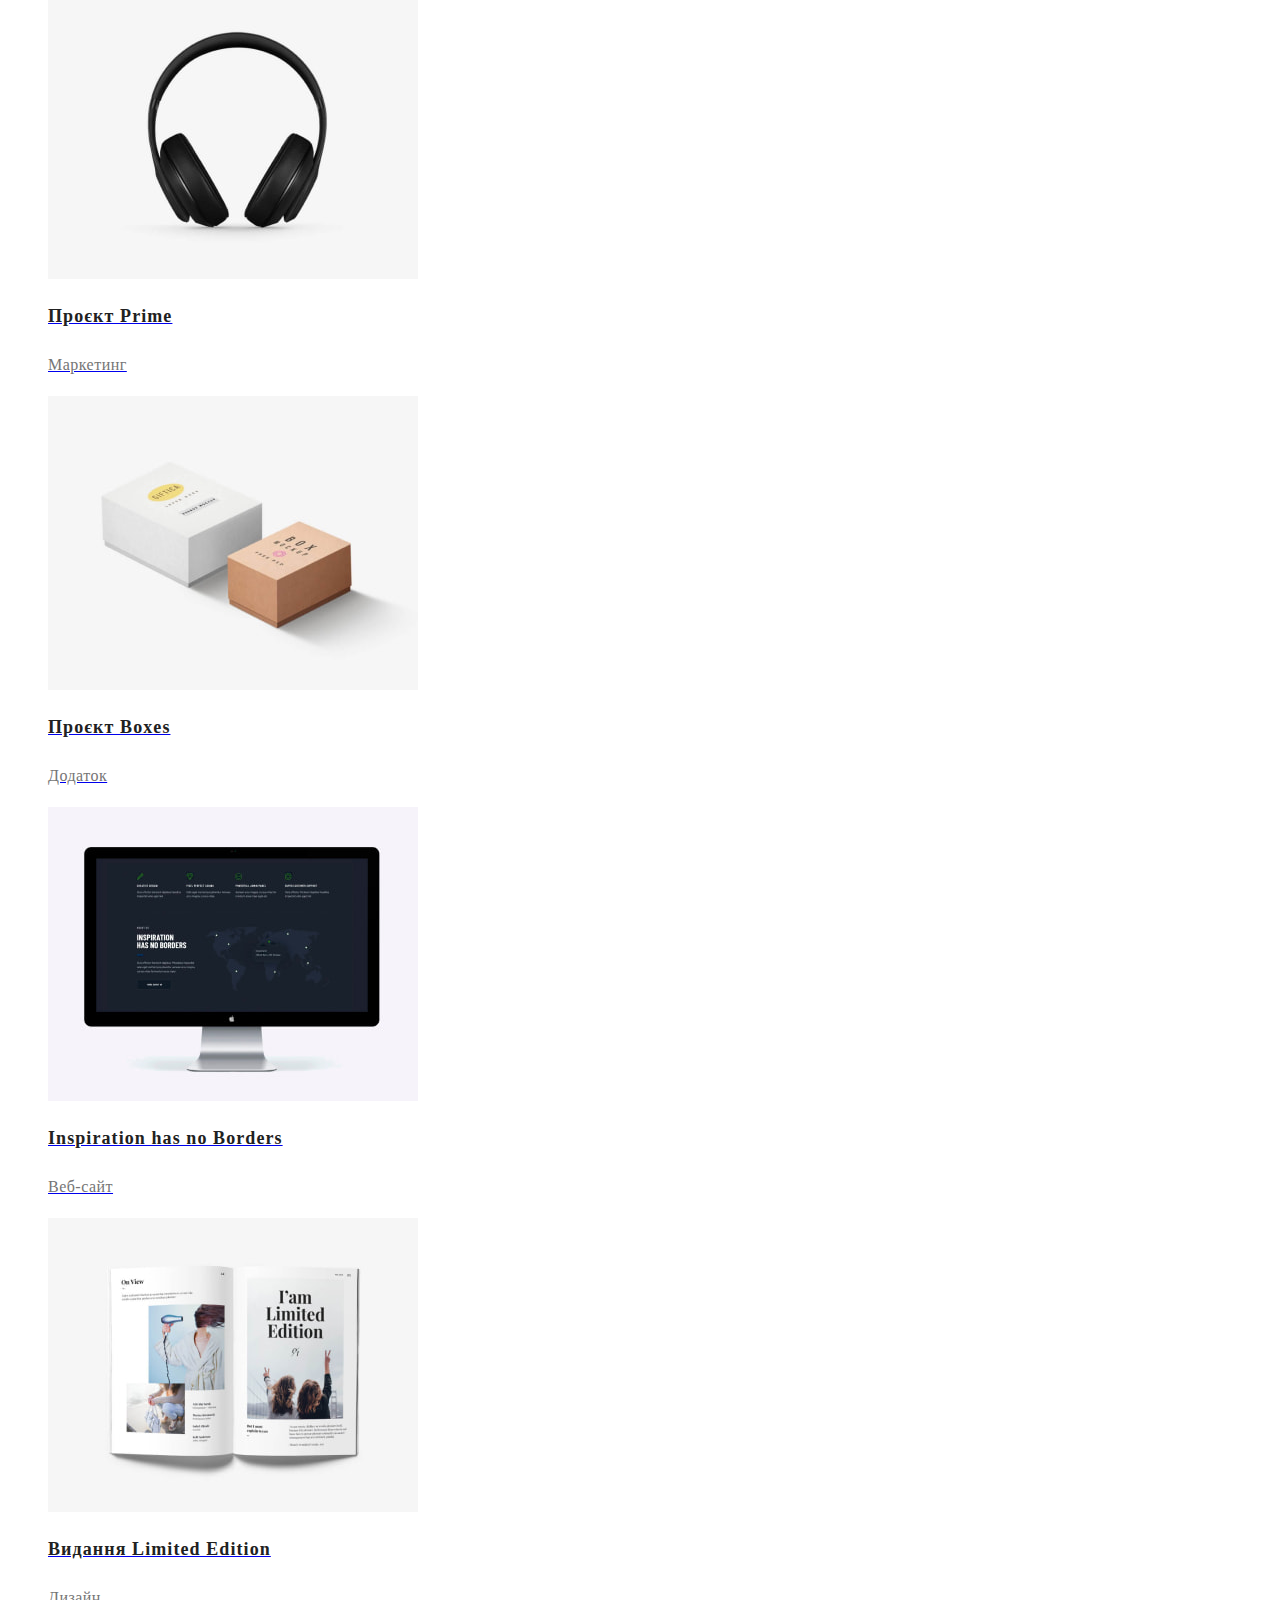
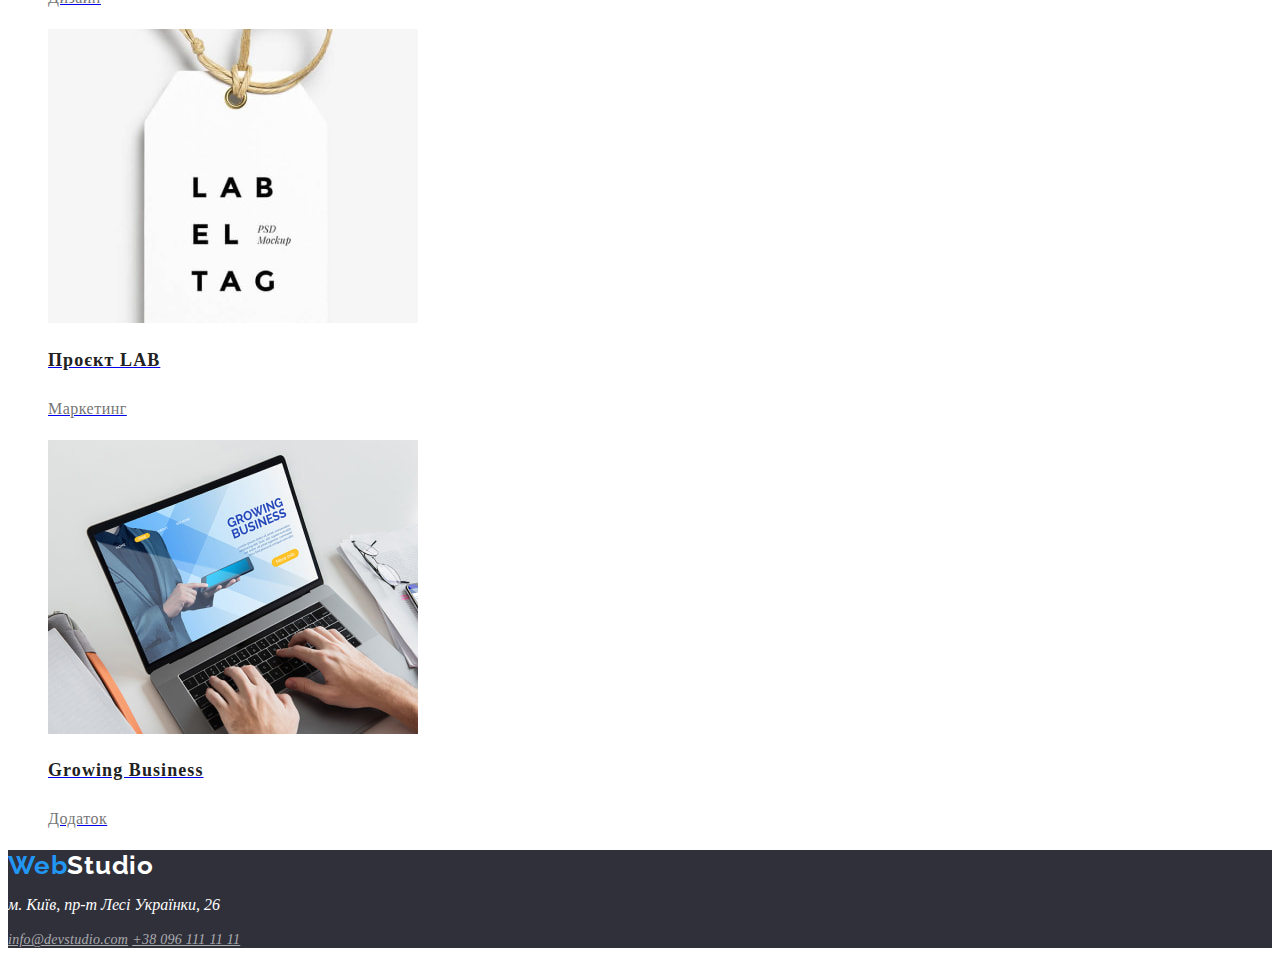
==== commit 262d5ddd: "hw-02 update" ====
--- a/portfolio.html
+++ b/portfolio.html
@@ -12,7 +12,8 @@
   </head>
   <body>
     <header class="header">
-      <a href="./index.html" class="logo">WebStudio</a>
+      <a href="./index.html" class="logo">Web<span class="accent">Studio</span>
+      </a>
       <nav class="navigation">
         <ul class="list">
           <li class="item">
@@ -171,7 +172,8 @@
       </section>
     </main>
     <footer class="footer">
-      <a href="./index.html" class="logo">WebStudio</a>
+      <a href="./index.html" class="logo">Web<span class="accent">Studio</span>
+      </a>
       <address>
         <p>м. Київ, пр-т Лесі Українки, 26</p>
         <a href="mailto:info@devstudio.com" class="contact">info@devstudio.com</a>
--- a/css/styles.css
+++ b/css/styles.css
@@ -15,6 +15,8 @@
     --footer-contact-color: rgba(255, 255, 255, 0.60); 
     --accent-color:  #2196F3;
     --white-color: #FFFFFF;
+    --logo-color: #000;
+    --logo-color-footer: #FFFFFF;
 }
 
 .body{
@@ -33,6 +35,10 @@
     font-weight: 700;
     font-size: 26px;
     letter-spacing: 0.03em;
+    text-decoration: none;
+}
+.accent {
+    color: var(--logo-color);
 }
 
 /* class-navigation */
@@ -131,7 +137,10 @@
     background-color: var(--hero-background-color);
 }
 .footer .logo {
-    color: var(--white-color);
+    color: var(--accent-color);
+}
+.footer .accent {
+    color: var(--logo-color-footer);
 }
 .footer p{
     color: var(--white-color);
@@ -243,7 +252,10 @@
     background-color: var(--hero-background-color)
 }
 .footer .logo {
-    color: var(--white-color);
+    color: var(--accent-color);
+}
+.footer .accent {
+    color: var(--logo-color-footer);
 }
 .footer p{
     color: var(--white-color);
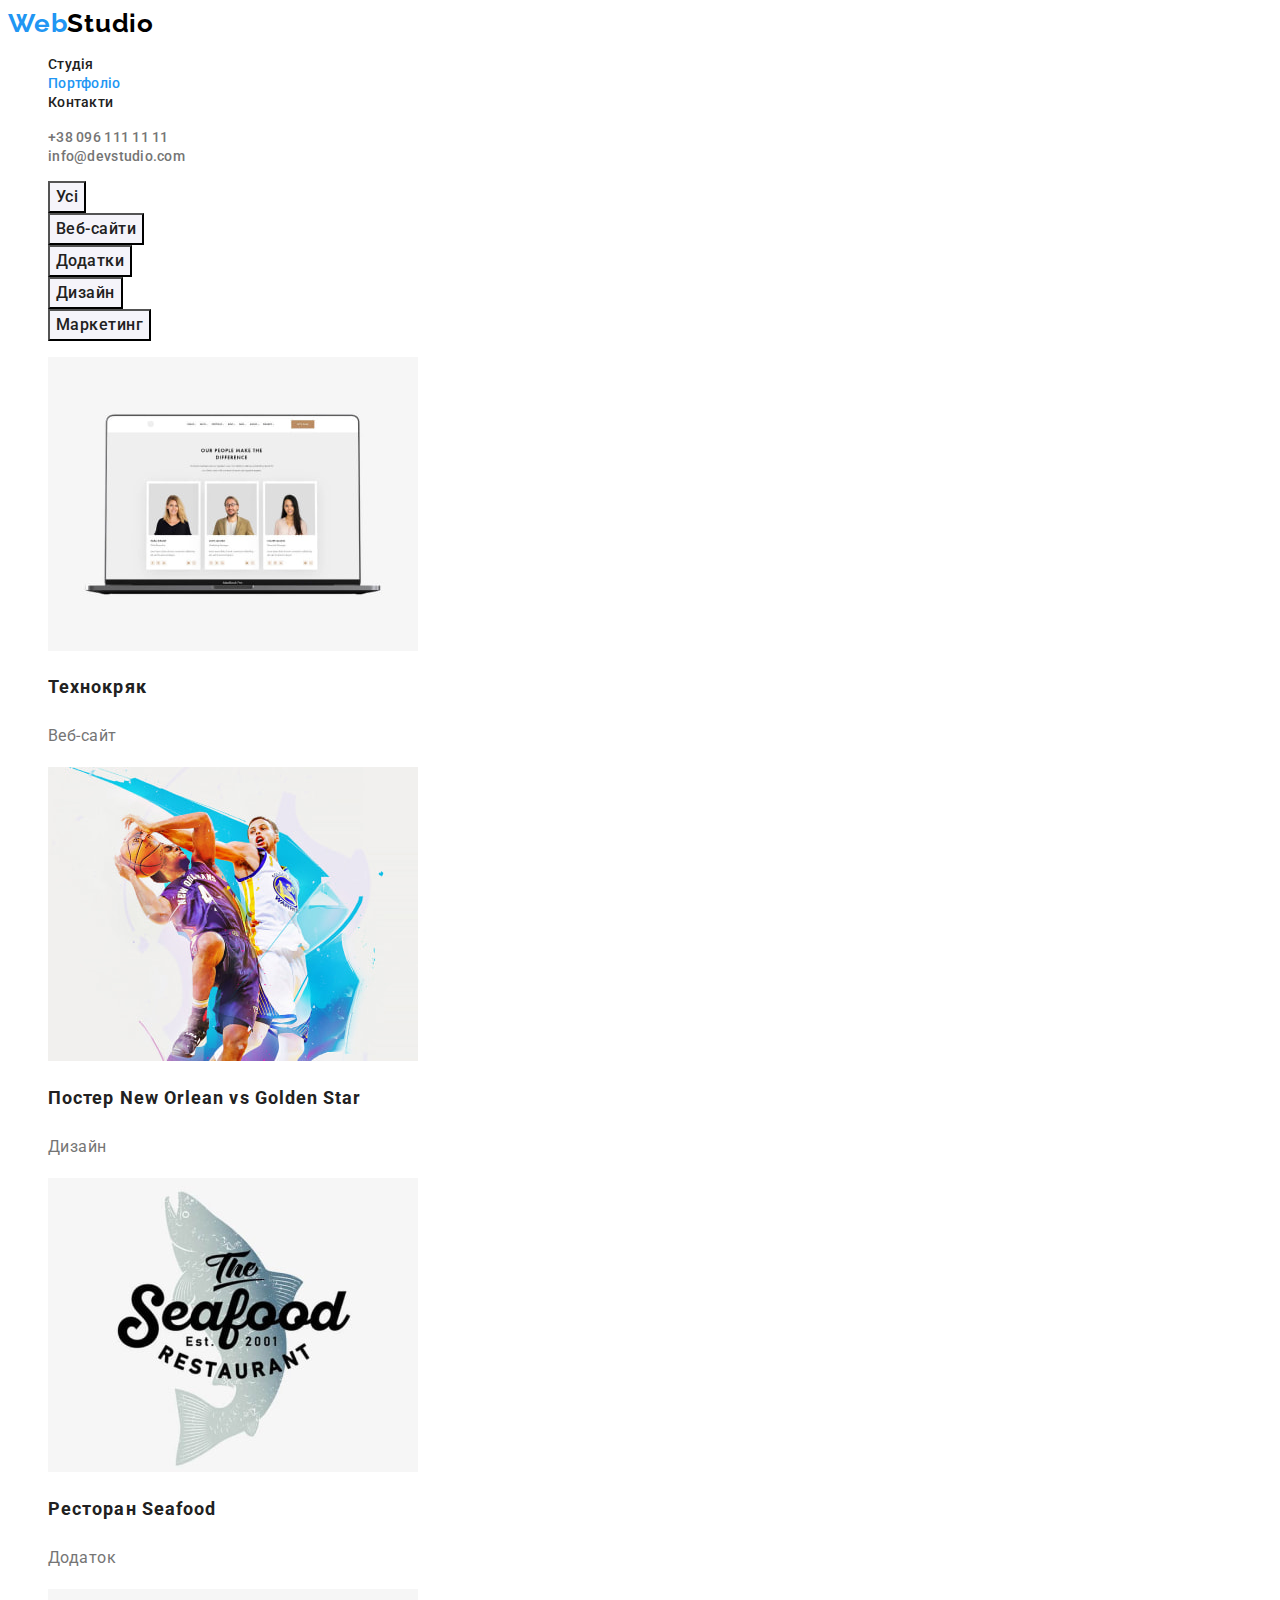
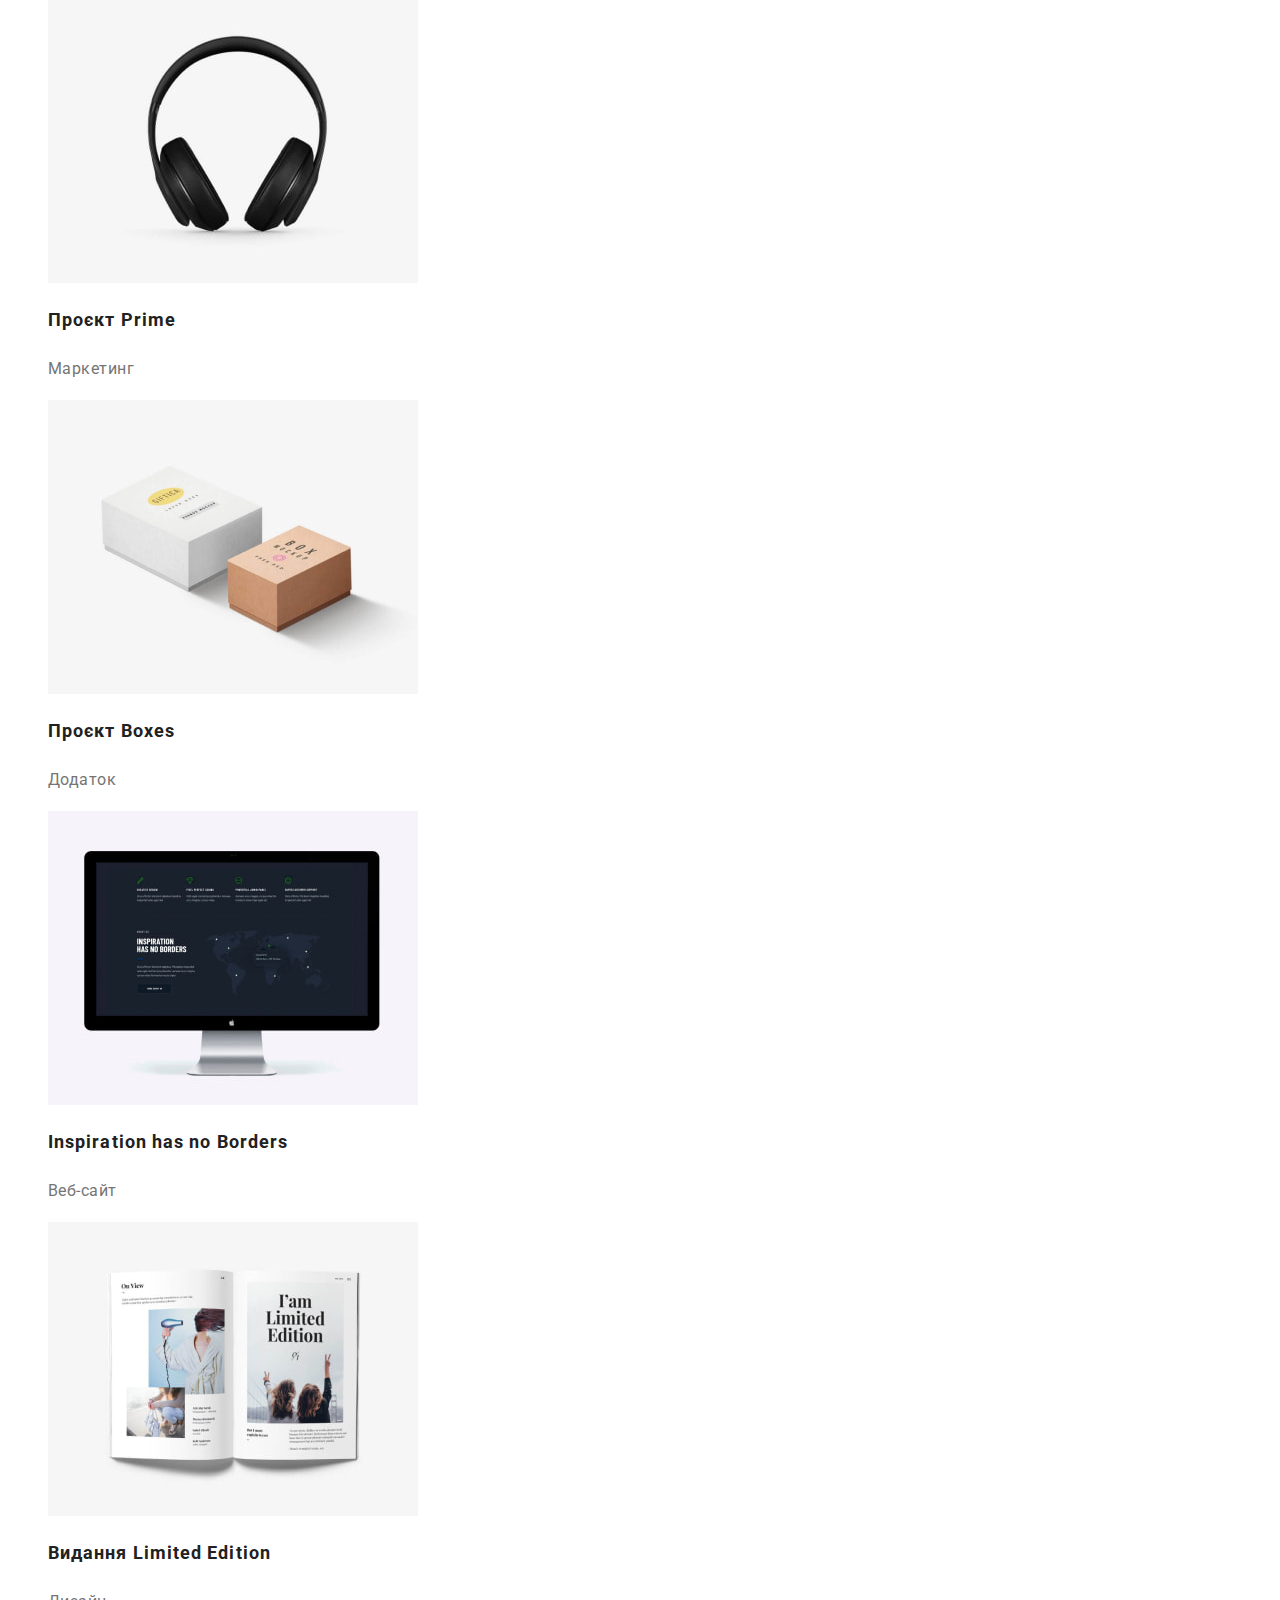
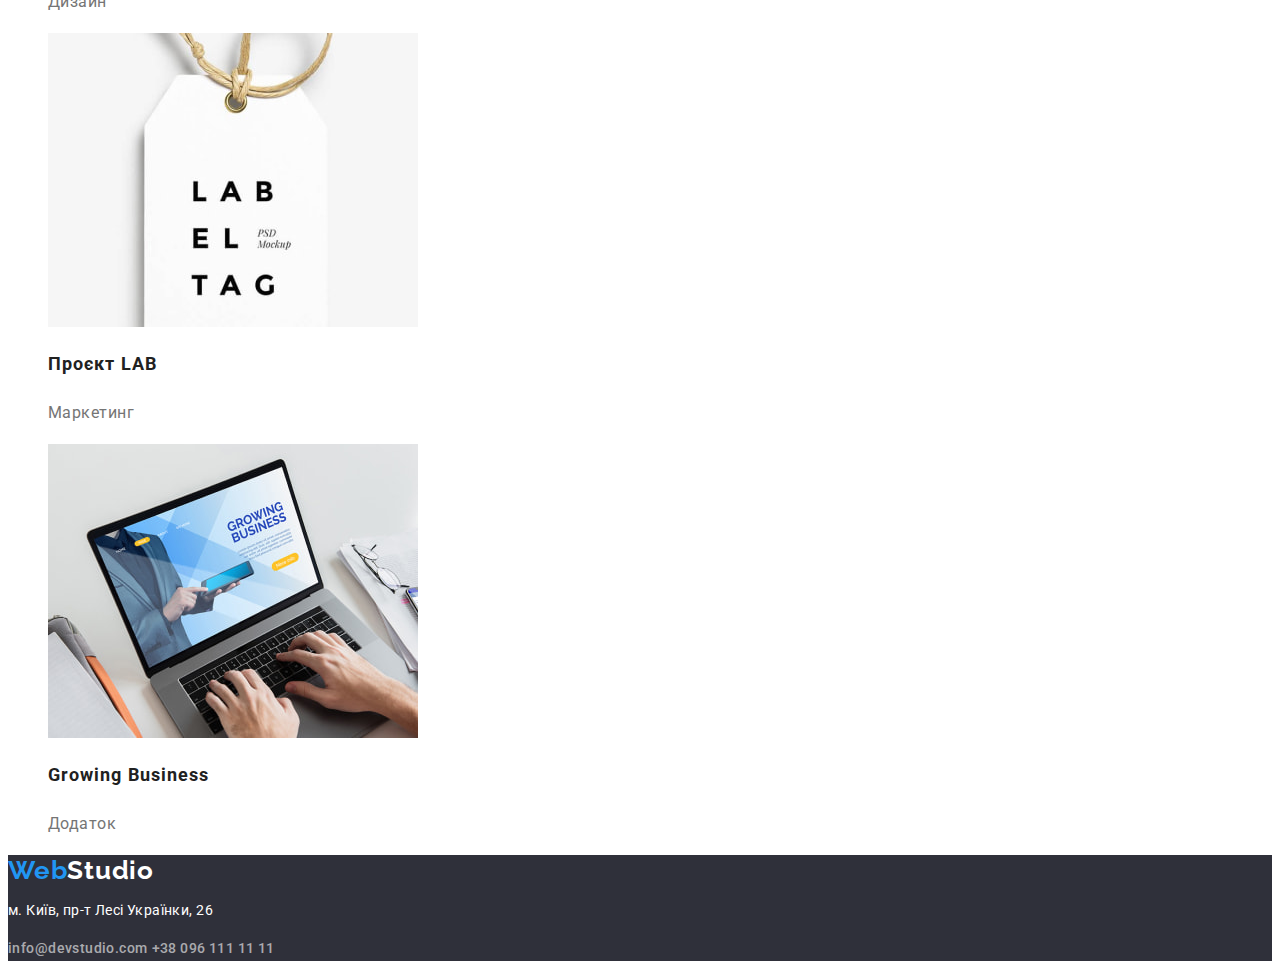
==== commit c6b0e2c9: "hw-02 update" ====
--- a/portfolio.html
+++ b/portfolio.html
@@ -12,7 +12,8 @@
   </head>
   <body>
     <header class="header">
-      <a href="./index.html" class="logo">Web<span class="accent">Studio</span>
+      <a href="./index.html" class="logo"
+        >Web<span class="accent">Studio</span>
       </a>
       <nav class="navigation">
         <ul class="list">
@@ -32,7 +33,9 @@
           <a href="tel:380961111111" class="contact">+38 096 111 11 11</a>
         </li>
         <li class="item">
-          <a href="mailto:info@devstudio.com" class="contact">info@devstudio.com</a>
+          <a href="mailto:info@devstudio.com" class="contact"
+            >info@devstudio.com</a
+          >
         </li>
       </ul>
     </header>
@@ -55,12 +58,9 @@
             <button type="button" class="btn">Маркетинг</button>
           </li>
         </ul>
-      </section>
-      <section class="project">
-        <div class="project-gruop">
-          <ul class="projects-gruop-list">
-            <li class="project-gruop-item">
-              <a href="#">
+        <ul class="projects-list">
+          <li class="project-item">
+            <a href="#">
               <img
                 src="./images/project-1.jpg"
                 alt="project-1"
@@ -70,9 +70,9 @@
               <h2 class="project-title">Технокряк</h2>
               <p class="project-descr">Веб-сайт</p>
             </a>
-            </li>
-            <li class="project-gruop-item">
-              <a href="#">
+          </li>
+          <li class="project-item">
+            <a href="#">
               <img
                 src="./images/project-2.jpg"
                 alt="project-2"
@@ -81,10 +81,10 @@
               />
               <h2 class="project-title">Постер New Orlean vs Golden Star</h2>
               <p class="project-descr">Дизайн</p>
-              </a>
-            </li>
-            <li class="project-gruop-item">
-              <a href="#">
+            </a>
+          </li>
+          <li class="project-item">
+            <a href="#">
               <img
                 src="./images/project-3.jpg"
                 alt="project-3"
@@ -93,10 +93,10 @@
               />
               <h2 class="project-title">Ресторан Seafood</h2>
               <p class="project-descr">Додаток</p>
-              </a>
-            </li>
-            <li class="project-gruop-item">
-              <a href="#">
+            </a>
+          </li>
+          <li class="project-item">
+            <a href="#">
               <img
                 src="./images/project-4.jpg"
                 alt="project-4"
@@ -105,10 +105,10 @@
               />
               <h2 class="project-title">Проєкт Prime</h2>
               <p class="project-descr">Маркетинг</p>
-              </a>
-            </li>
-            <li class="project-gruop-item">
-              <a href="#">
+            </a>
+          </li>
+          <li class="project-item">
+            <a href="#">
               <img
                 src="./images/project-5.jpg"
                 alt="project-5"
@@ -117,10 +117,10 @@
               />
               <h2 class="project-title">Проєкт Boxes</h2>
               <p class="project-descr">Додаток</p>
-              </a>
-            </li>
-            <li class="project-gruop-item">
-              <a href="#">
+            </a>
+          </li>
+          <li class="project-item">
+            <a href="#">
               <img
                 src="./images/project-6.jpg"
                 alt="project-6"
@@ -129,10 +129,10 @@
               />
               <h2 class="project-title">Inspiration has no Borders</h2>
               <p class="project-descr">Веб-сайт</p>
-              </a>
-            </li>
-            <li class="project-gruop-item">
-              <a href="#">
+            </a>
+          </li>
+          <li class="project-item">
+            <a href="#">
               <img
                 src="./images/project-7.jpg"
                 alt="project-7"
@@ -141,10 +141,10 @@
               />
               <h2 class="project-title">Видання Limited Edition</h2>
               <p class="project-descr">Дизайн</p>
-              </a>
-            </li>
-            <li class="project-gruop-item">
-              <a href="#">
+            </a>
+          </li>
+          <li class="project-item">
+            <a href="#">
               <img
                 src="./images/project-8.jpg"
                 alt="project-8"
@@ -154,9 +154,9 @@
               <h2 class="project-title">Проєкт LAB</h2>
               <p class="project-descr">Маркетинг</p>
             </a>
-            </li>
-            <li class="project-gruop-item">
-              <a href="#">
+          </li>
+          <li class="project-item">
+            <a href="#">
               <img
                 src="./images/project-9.jpg"
                 alt="project-9"
@@ -166,17 +166,19 @@
               <h2 class="project-title">Growing Business</h2>
               <p class="project-descr">Додаток</p>
             </a>
-            </li>
-          </ul>
-        </div>
+          </li>
+        </ul>
       </section>
     </main>
     <footer class="footer">
-      <a href="./index.html" class="logo">Web<span class="accent">Studio</span>
+      <a href="./index.html" class="logo"
+        >Web<span class="accent">Studio</span>
       </a>
       <address>
         <p>м. Київ, пр-т Лесі Українки, 26</p>
-        <a href="mailto:info@devstudio.com" class="contact">info@devstudio.com</a>
+        <a href="mailto:info@devstudio.com" class="contact"
+          >info@devstudio.com</a
+        >
         <a href="tel:380961111111" class="contact">+38 096 111 11 11</a>
       </address>
     </footer>
--- a/css/styles.css
+++ b/css/styles.css
@@ -1,12 +1,11 @@
-/*основной цвет фона #FFFFFF;*/
-/*вторичный цвет фона #F5F4FA;*/
-/*основной цвет текста #212121;*/
-/*вторичный цвет текста #757575;*/
-/*белый #FFFFFF;*/
-/*акцент #2196F3;*/
-
 /* index.html */
-:root{
+body {
+    font-family: Roboto, sans-serif;
+    background-color: var(--primary-background-color);
+    color: var(--primary-text-color);
+}
+
+:root {
     --primary-background-color: #FFFFFF;
     --secondary-background-color: #F5F4FA;
     --hero-background-color: #2F303A;
@@ -19,16 +18,14 @@
     --logo-color-footer: #FFFFFF;
 }
 
-.body{
-    background-color: var(--primary-background-color);
-    color: var(--primary-text-color);
-    font-family: Roboto, sans-serif;
+a {
+    text-decoration: none;
 }
 
 ul {
     list-style: none;
 }
-
+/* logo */
 .logo {
     color: var(--accent-color);
     font-family: "Raleway", sans-serif;
@@ -47,6 +44,7 @@
     font-weight: 500;
     font-size: 14px;
     letter-spacing: 0.02em;
+    text-decoration: none;
 }
 
 
@@ -64,6 +62,7 @@
     font-weight: 500;
     font-size: 14px;
     letter-spacing: 0.02em;
+    text-decoration: none;
 }
 .contact:hover, 
 .contact:focus {
@@ -79,12 +78,27 @@
     color: var(--white-color);
     font-weight: 900;
     font-size: 44px;
-    line-height: 1.3;
+    line-height: 1.36;
     letter-spacing: 0.06em;
     text-transform: uppercase;
     text-align: center;
 }
 
+/* button */
+.hero-btn {
+    font-family: inherit;
+    color: var(--white-color);
+    font-weight: 700;
+    font-size: 16px;
+    line-height: 1.87;
+    letter-spacing: 0.06em;
+    text-align: center;
+    background-color: var(--accent-color);
+}
+.hero-btn {
+    cursor: pointer;
+}
+
 /* section-feature */
 .feature-title {
     font-weight: 700;
@@ -95,7 +109,7 @@
 }
 .feature-title-descr {
     font-size: 14px;
-    line-height: 1.7;
+    line-height: 1.71;
     letter-spacing: 0.03em;
     color: var(--secondary-text-color);
 }
@@ -143,9 +157,17 @@
     color: var(--logo-color-footer);
 }
 .footer p{
+    font-style: normal;
+    font-size: 14px;
+    line-height: 1.71;
+    letter-spacing: 0.03em;
     color: var(--white-color);
 }
 .footer .contact{
+    font-style: normal;
+    font-size: 14px;
+    line-height: 1.71;
+    letter-spacing: 0.03em;
     color: var(--footer-contact-color);
 }
 .footer .contact:hover, 
@@ -153,72 +175,16 @@
     color: var(--accent-color);
 }
 
-/* button */
-.hero-btn {
-    font-family: inherit;
-    color: var(--white-color);
-    font-weight: 700;
-    font-size: 16px;
-    line-height: 1.8;
-    letter-spacing: 0.06em;
-    text-align: center;
-    background-color: var(--accent-color);
-}
+
 
 /* portfolio.html */
-
-.body{
-    background-color: var(--primary-background-color);
-    color: var(--primary-text-color);
-    font-family: Roboto, sans-serif;
-}
-    
-ul {
-    list-style: none;
-}
-
-.logo {
-    color: var(--accent-color);
-    font-family: "Raleway", sans-serif;
-    font-weight: 700;
-    font-size: 26px;
-    letter-spacing: 0.03em;
-    }
-
-/* class-navigation */
-.navigation .link {
-    color: var(--primary-text-color);
-    font-weight: 500;
-    font-size: 14px;
-    letter-spacing: 0.02em;
-}
-        
-.navigation .link:hover, 
-.navigation .link:focus{
-    color: var(--accent-color);
-}
-    
-.navigation .link.current {
-    color: var(--accent-color);
-}
-    
-.contact {
-    color: var(--secondary-text-color);
-    font-weight: 500;
-    font-size: 14px;
-    letter-spacing: 0.02em;
-}
-.contact:hover, 
-.contact:focus {
-    color: var(--accent-color);
-}
 
 /* section-filters */
 .btn {
     font-family: inherit;
     font-weight: 500;
     font-size: 16px;
-    line-height: 1.625;
+    line-height: 1.62;
     letter-spacing: 0.03em;
     text-align: center;
     color: var(--primary-text-color);
@@ -229,41 +195,25 @@
     background-color: var(--accent-color);
     color: var(--white-color);
 }
-
-/* section-project */
+.btn {
+    cursor: pointer;
+}
+
 .project-title {
     font-weight: 700;
     font-size: 18px;
     line-height: 2;
     letter-spacing: 0.06em;
-    color: var(--primary-text-color);    
+    color: var(--primary-text-color); 
+       
 }
 .project-descr {
     font-size: 16px;
     line-height: 1.875;
     letter-spacing: 0.03em;
     color: var(--secondary-text-color);
-}
-
-
-/* section-footer */
-
-.footer {
-    background-color: var(--hero-background-color)
-}
-.footer .logo {
-    color: var(--accent-color);
-}
-.footer .accent {
-    color: var(--logo-color-footer);
-}
-.footer p{
-    color: var(--white-color);
-}
-.footer .contact{
-    color: var(--footer-contact-color)
-}
-.footer .contact:hover, 
-.footer .contact:focus {
-    color: var(--accent-color);
+    
+}
+.projects-list .project-item {
+    text-decoration: none;
 }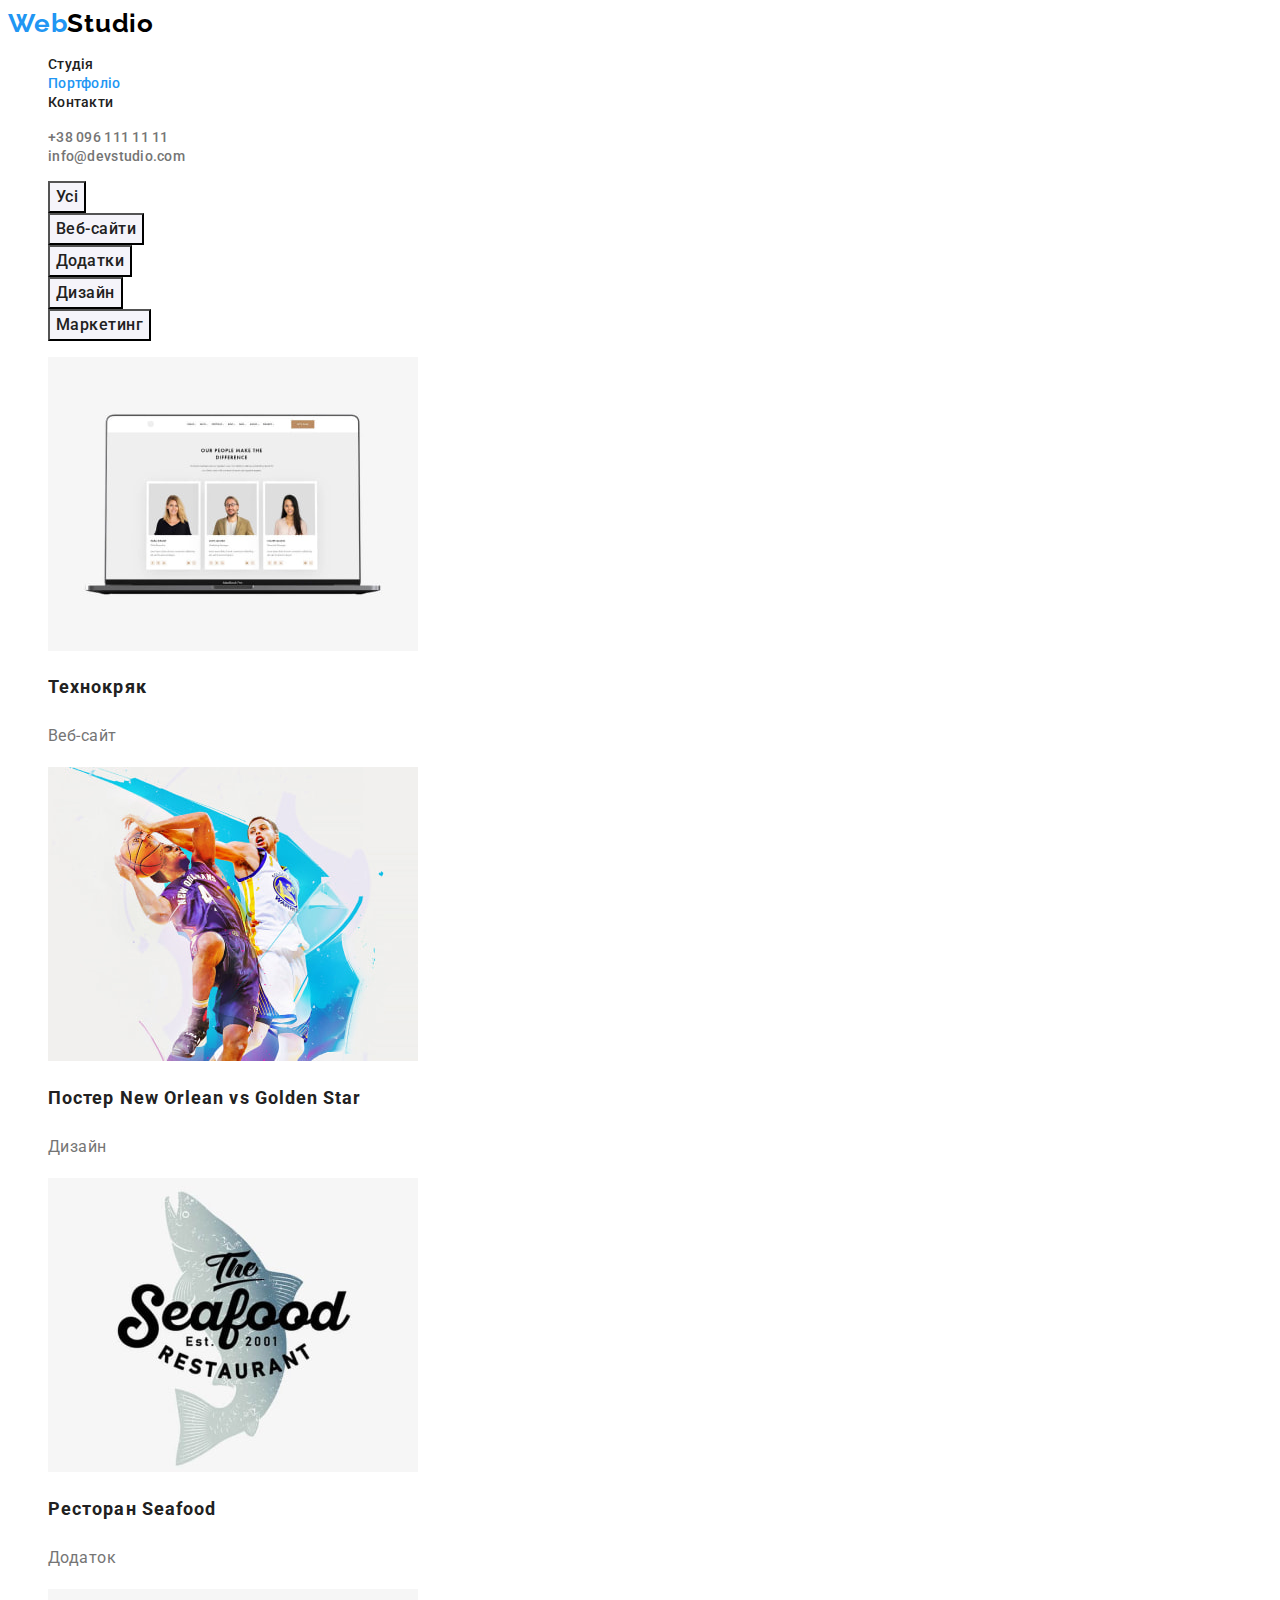
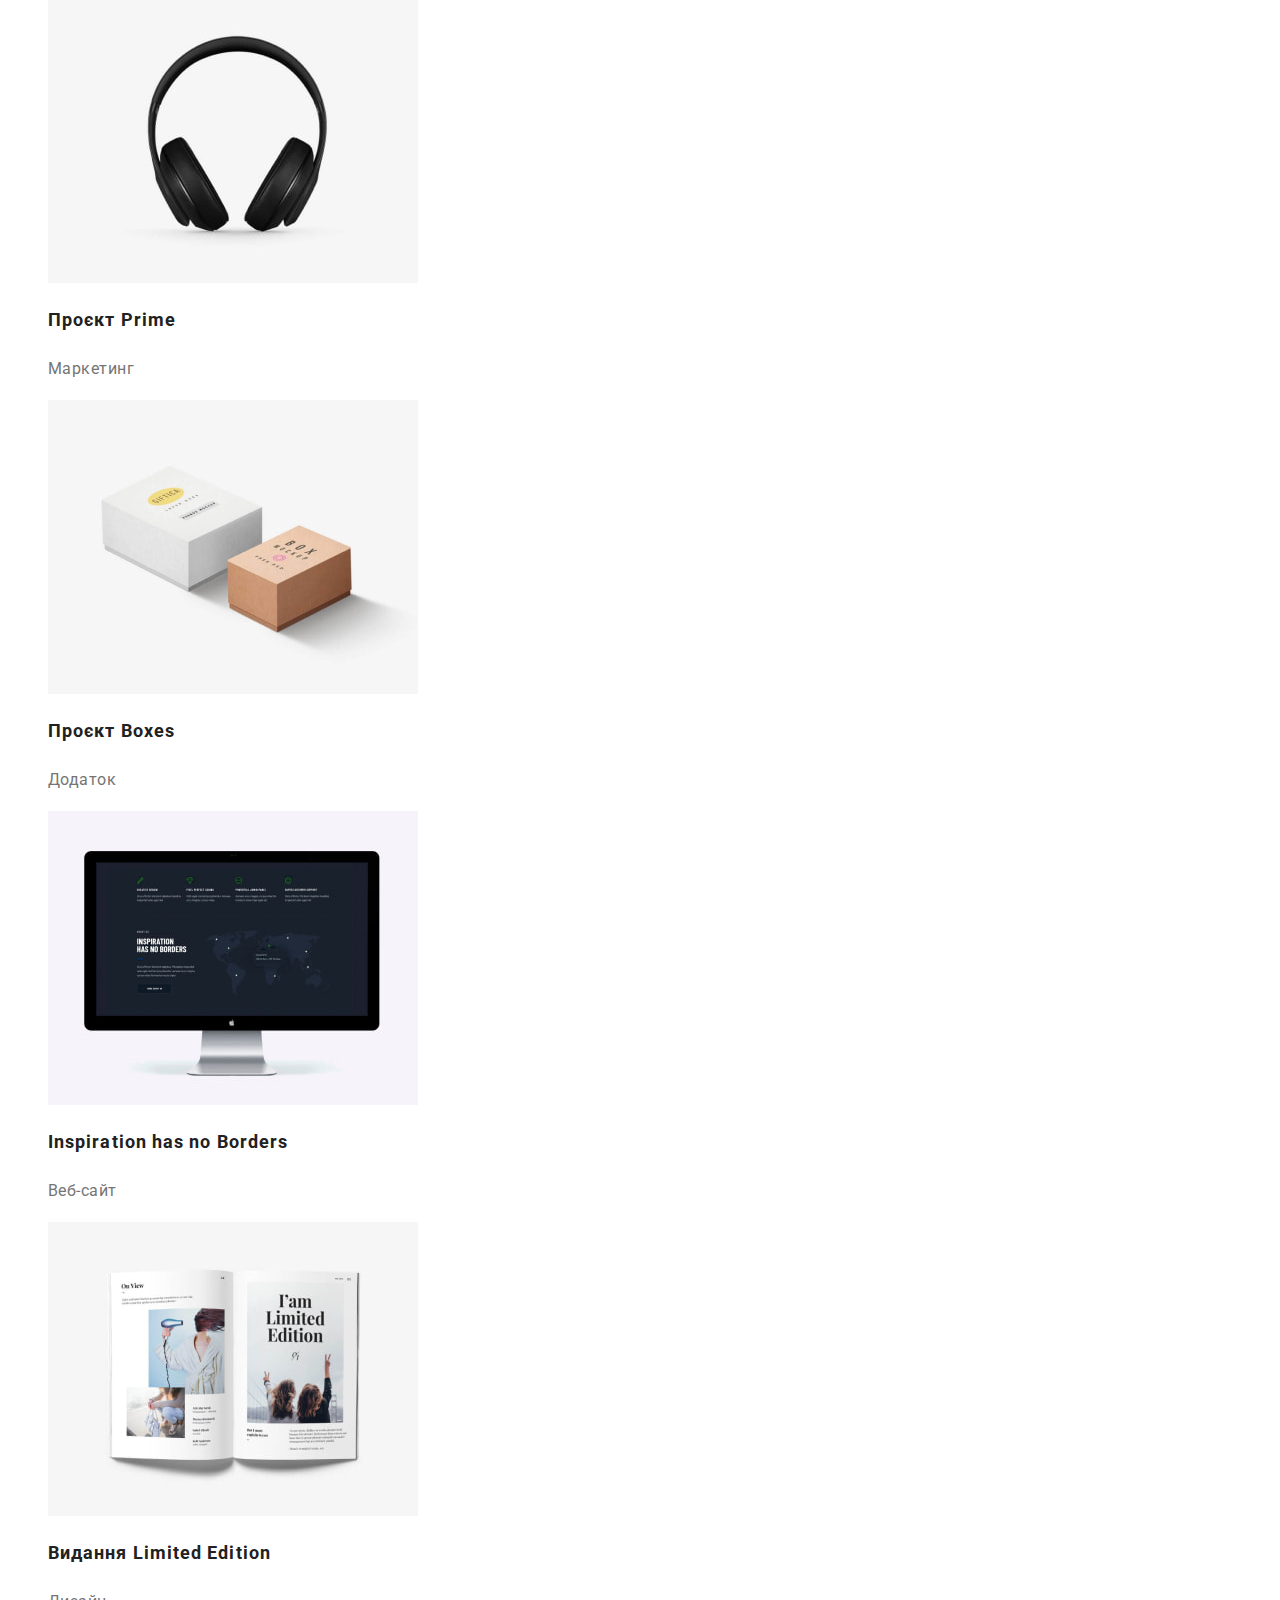
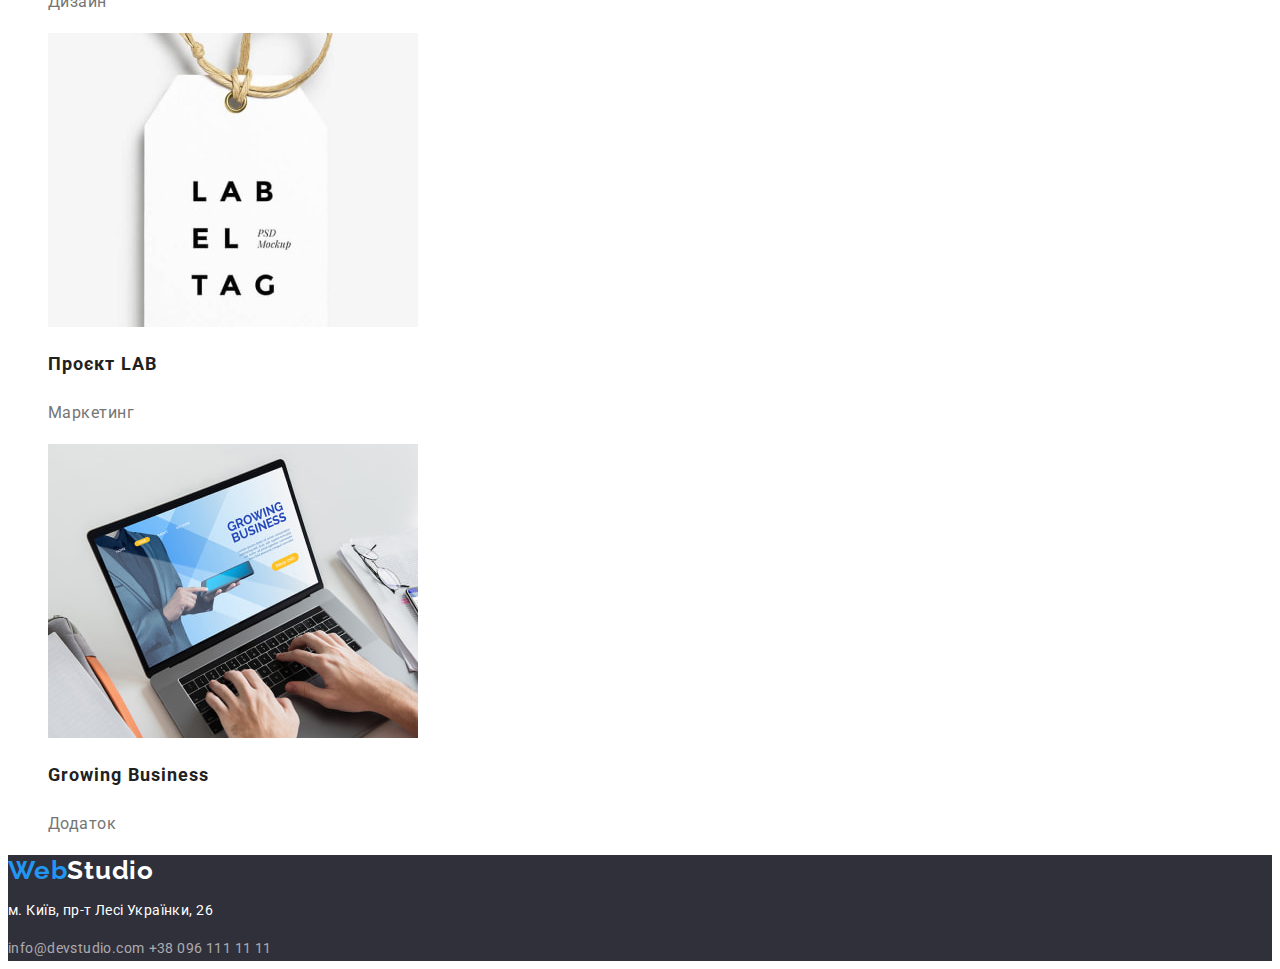
==== commit c79f689e: "hw-02 update" ====
--- a/portfolio.html
+++ b/portfolio.html
@@ -176,10 +176,10 @@
       </a>
       <address>
         <p>м. Київ, пр-т Лесі Українки, 26</p>
-        <a href="mailto:info@devstudio.com" class="contact"
+        <a href="mailto:info@devstudio.com" class="footer-contact"
           >info@devstudio.com</a
         >
-        <a href="tel:380961111111" class="contact">+38 096 111 11 11</a>
+        <a href="tel:380961111111" class="footer-contact">+38 096 111 11 11</a>
       </address>
     </footer>
   </body>
--- a/css/styles.css
+++ b/css/styles.css
@@ -163,15 +163,15 @@
     letter-spacing: 0.03em;
     color: var(--white-color);
 }
-.footer .contact{
+.footer-contact{
     font-style: normal;
     font-size: 14px;
     line-height: 1.71;
     letter-spacing: 0.03em;
     color: var(--footer-contact-color);
 }
-.footer .contact:hover, 
-.footer .contact:focus {
+.footer-contact:hover, 
+.footer-contact:focus {
     color: var(--accent-color);
 }
 
